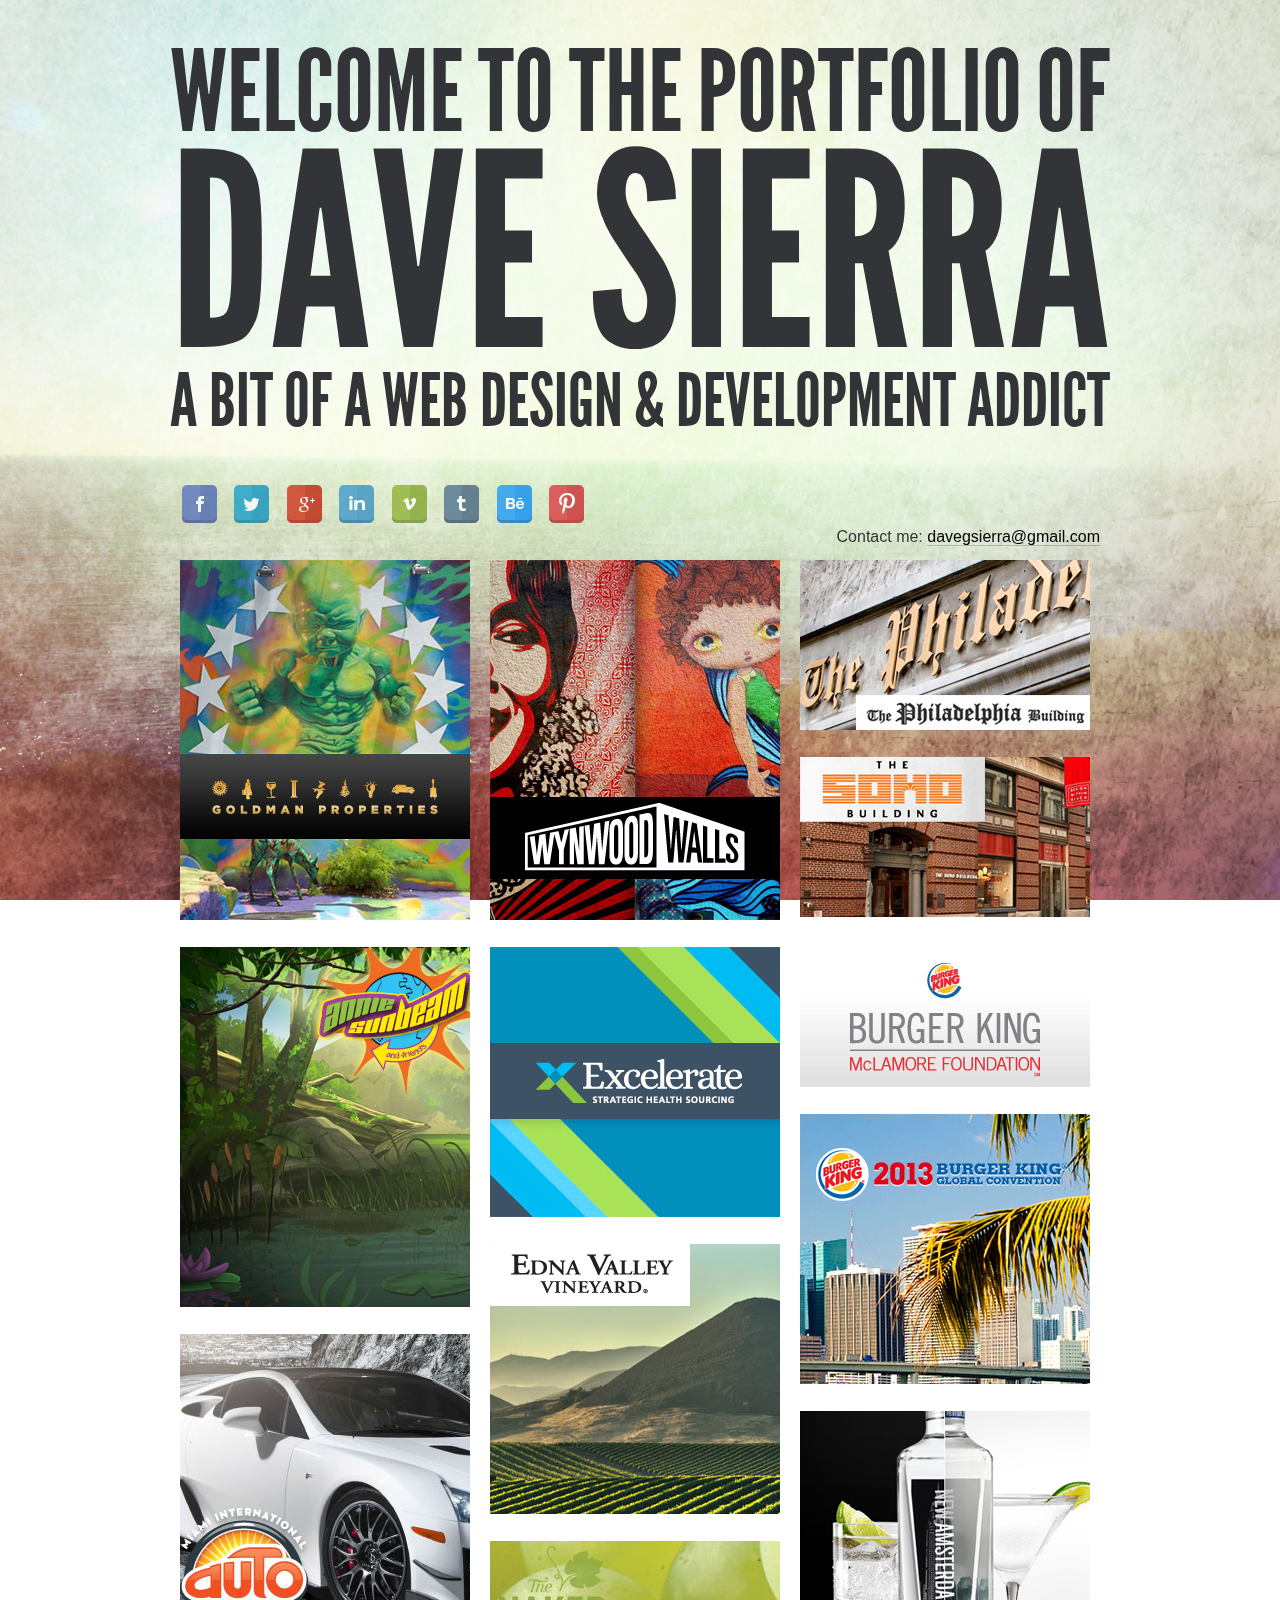
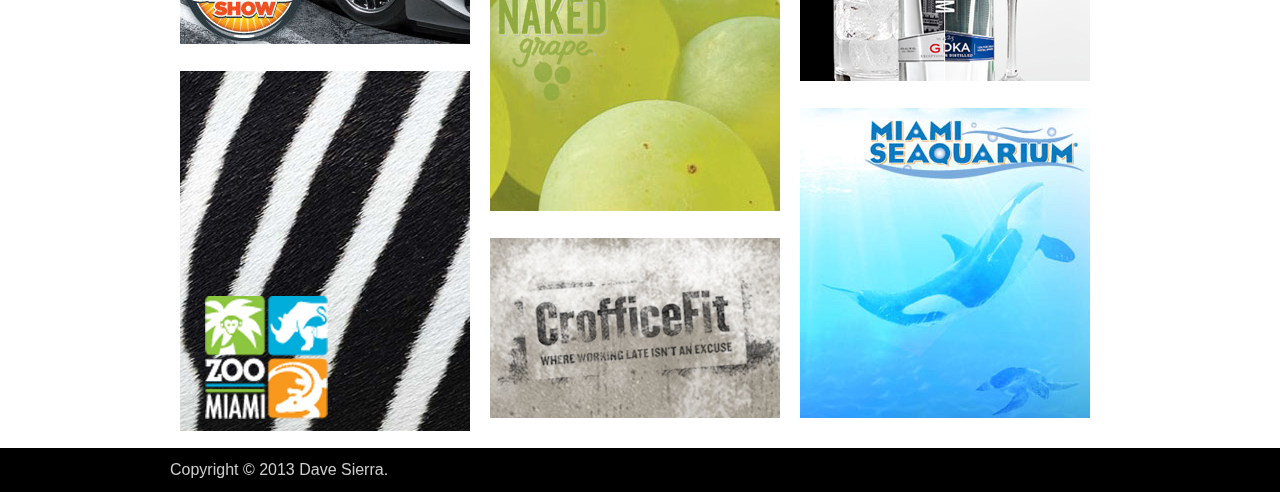
==== index.html @ 2870f43f "Update index file names" ====
<!doctype html>

<html lang="en">

<head id="www-davesierra-co" data-template-set="html5-reset">

    <meta charset="utf-8">
    
    <!-- Always force latest IE rendering engine (even in intranet) & Chrome Frame -->
    <meta http-equiv="X-UA-Compatible" content="IE=edge,chrome=1">
    
    <title>Dave Sierra Web Development and Design</title>
    
    <meta name="title" content="">
    <meta name="description" content="">    
    <meta name="google-site-verification" content="">   
    <meta name="author" content="Dave Sierra">
    <meta name="Copyright" content="Copyright Dave Sierra 2013. All Rights Reserved.">
    
    <meta name="viewport" content="width=device-width, initial-scale=1, maximum-scale=1">
    
    <link rel="shortcut icon" href="images/favicon.png">
    
    <!-- CSS -->
    <link rel="stylesheet" href="css/style.min.css">
    <link rel="stylesheet" href="css/prettyPhoto.min.css">
    
    <link rel="stylesheet" type="text/css" href="js/tooltipster/css/tooltipster.min.css" />
    <!--[if IE]>
        <link rel="stylesheet" type="text/css" href="css/ie.css" />
        <script src="http://html5shiv.googlecode.com/svn/trunk/html5.js"></script>
    <![endif]-->
    
    <!-- Javascript -->
    <script src="http://ajax.googleapis.com/ajax/libs/jquery/1.8.3/jquery.min.js"></script>
    <script src="js/jquery.backstretch.min.js"></script>
    <script src="js/jquery.slabtext.min.js"></script>
    <script src="js/jquery.imagesloaded.js"></script>
    <script src="js/jquery.masonry.min.js"></script>
    <script src="js/jquery.prettyPhoto.min.js"></script>
    <script src="js/jquery.lettering.min.js"></script>

    <script src="js/jquery.simplemodal.1.4.4.min.js"></script>
   
    <!--<link rel="stylesheet/less" type="text/css" href="css/style.less" />
    <script type="text/javascript" src="js/less-1.4.1.min.js"></script>-->

    
    <script type="text/javascript" src="js/tooltipster/js/jquery.tooltipster.min.js"></script>
    
    <script type="text/javascript" src="js/scripts.js"></script>
    
</head>

<body>

<div class="wrapper">

    <!--The Headline Title -->
    <header class="container">
        <h1 class="slabtext-container lettering">
            <span class="slabtext">Welcome to the portfolio of</span>
            <span class="slabtext">Dave Sierra</span>
            <span class="slabtext">A bit of a Web Design <span class="amp">&amp;</span> Development Addict</span>
        </h1>
    </header>
    
    <div class="container">
    <!-- Contact -->
        <section id="social">
            <ul id="social-icons">
                <li><a href="https://www.facebook.com/davegsierra" class="facebook tooltip" title="Like me on Facebook">Facebook</a></li>
                <li><a href="https://twitter.com/davegsierra" class="twitter tooltip" title="Follow me on Twitter">Twitter</a></li>
                <li><a href="http://gplus.to/davegsierra" class="google tooltip" title="Find me on Google plus">Google</a></li>
                <li><a href="http://www.linkedin.com/in/davegsierra" class="linkedin tooltip" title="Connect with me on LinkedIn">LinkedIn</a></li>
                <li><a href="https://vimeo.com/davegsierra" class="vimeo tooltip" title="Watch what inspires me on Vimeo">Vimeo</a></li>
                <li><a href="http://davesierra.tumblr.com/" class="flickr tooltip" title="Stalk me on Tumblr">Tumblr</a></li>
                <li><a href="http://www.behance.net/davesierra" class="behance tooltip" title="Check out my projects on Behance">Behance</a></li>
                <li><a href="http://pinterest.com/davegsierra/" class="pinterest tooltip" title="See what I like on Pinterest">Pinterest</a></li>
            </ul>
            <span class="email-info">
                Contact me:
                <a href="#" class="contact fadeOut">davegsierra@gmail.com</a>
            </span>
        </section>

        <!-- The Portfolio -->
        <ul class="portfolio goldman">
            <li class="item">
                <a class="award" href="images/portfolio-items/gp-2.jpg" rel="prettyPhoto[Goldman]" data-meta="Goldman Properties <br/> Gold Addy Winner 2013 - Digital Ad <br/> <a href='http://goldmanproperties.com/' target='_blank'>Website</a>">
                    <div class="award">
                        <div class="strap"></div>
                        <div class="medal"></div>
                    </div>
                    <img src="images/portfolio-items/gp-1.jpg" alt="Portfolio Image"></a>
                <a href="images/portfolio-items/gp-3.jpg" rel="prettyPhoto[Goldman]" data-meta="Goldman Properties <br/> Gold Addy Winner 2013 - Digital Ad <br/> <a href='http://goldmanproperties.com/' target='_blank'>Website</a>"></a>
                <a href="images/portfolio-items/gp-4.jpg" rel="prettyPhoto[Goldman]" data-meta="Goldman Properties <br/> Gold Addy Winner 2013 - Digital Ad <br/> <a href='http://goldmanproperties.com/' target='_blank'>Website</a>"></a>
                <a href="images/portfolio-items/gp-5.jpg" rel="prettyPhoto[Goldman]" data-meta="Goldman Properties <br/> Gold Addy Winner 2013 - Digital Ad <br/> <a href='http://goldmanproperties.com/' target='_blank'>Website</a>"></a>
                <a href="images/portfolio-items/gp-6.jpg" rel="prettyPhoto[Goldman]" data-meta="Goldman Properties <br/> Gold Addy Winner 2013 - Digital Ad <br/> <a href='http://goldmanproperties.com/' target='_blank'>Website</a>"></a>
                <a href="images/portfolio-items/gp-7.jpg" rel="prettyPhoto[Goldman]" data-meta="Goldman Properties <br/> Gold Addy Winner 2013 - Digital Ad <br/> <a href='http://goldmanproperties.com/' target='_blank'>Website</a>"></a>
            </li>
            
            
            <li class="item">
                <a class="award" href="images/portfolio-items/walls-2.jpg" rel="prettyPhoto[Walls]" data-meta="Wynwood Walls <br/> Silver Addy Winner 2012 - Consumer Website <br/> <a href='http://thewynwoodwalls.com/' target='_blank'>Website</a>">
                    <div class="award">
                        <div class="strap"></div>
                        <div class="medal"></div>
                    </div>
                <img src="images/portfolio-items/walls-1.jpg" alt="Portfolio Image"></a>
                <a href="images/portfolio-items/walls-3.jpg" rel="prettyPhoto[Walls]" data-meta="Wynwood Walls <br/> Silver Addy Winner 2012 - Consumer Website <br/> <a href='http://thewynwoodwalls.com/' target='_blank'>Website</a>"></a>
                <a href="images/portfolio-items/walls-4.jpg" rel="prettyPhoto[Walls]" data-meta="Wynwood Walls <br/> Silver Addy Winner 2012 - Consumer Website <br/> <a href='http://thewynwoodwalls.com/' target='_blank'>Website</a>"></a>
                <a href="images/portfolio-items/walls-5.jpg" rel="prettyPhoto[Walls]" data-meta="Wynwood Walls <br/> Silver Addy Winner 2012 - Consumer Website <br/> <a href='http://thewynwoodwalls.com/' target='_blank'>Website</a>"></a>
                <a href="images/portfolio-items/walls-6.jpg" rel="prettyPhoto[Walls]" data-meta="Wynwood Walls <br/> Gold Addy Winner 2012 - Mobile Website <br/> <a href='http://thewynwoodwalls.com/' target='_blank'>Website</a>"></a>
                <a href="images/portfolio-items/walls-7.jpg" rel="prettyPhoto[Walls]" data-meta="Wynwood Walls <br/> Gold Addy Winner 2012 - Mobile Website <br/> <a href='http://thewynwoodwalls.com/' target='_blank'>Website</a>"></a>
            </li>
            
            <li class="item">
                <a href="images/portfolio-items/phily-2.jpg" rel="prettyPhoto[Phily]" data-meta="The Philadelphia Building <br/><a href='http://www.thephiladelphiabuilding.com/' target='_blank'>Website</a>"><img src="images/portfolio-items/phily-1.jpg" alt="Portfolio Image"></a>
                <a href="images/portfolio-items/phily-3.jpg" rel="prettyPhoto[Phily]" data-meta="The Philadelphia Building <br/><a href='http://www.thephiladelphiabuilding.com/' target='_blank'>Website</a>"></a>
            </li>
            
            <li class="item">
                <a href="images/portfolio-items/soho-2.jpg" rel="prettyPhoto[Soho]" data-meta="The Soho Building <br/><a href='http://www.thesohobuilding.com/' target='_blank'>Website</a>"><img src="images/portfolio-items/soho-1.jpg" alt="Portfolio Image"></a>
                <a href="images/portfolio-items/soho-3.jpg" rel="prettyPhoto[Soho]" data-meta="The Soho Building <br/><a href='http://www.thesohobuilding.com/' target='_blank'>Website</a>"></a>
                
            </li>
        </ul>
        <ul class="portfolio other">
            <li class="item">
                <a class="award" href="images/portfolio-items/annie-2.jpg" rel="prettyPhoto[Annie]" data-meta="Annie Sunbeam <br/> Silver Addy Winner 2013 - Digital Ad <br/><a href='http://anniesunbeam.com/' target='_blank'>Website</a>">
                    <div class="award">
                        <div class="strap"></div>
                        <div class="medal"></div>
                    </div>
                    <img src="images/portfolio-items/annie-1.jpg" alt="Portfolio Image"></a>
                <a href="images/portfolio-items/annie-3.jpg" rel="prettyPhoto[Annie]" data-meta="Annie Sunbeam <br/> Silver Addy Winner 2013 - Digital Ad <br/><a href='http://anniesunbeam.com/' target='_blank'>Website</a>"></a>
                <a href="images/portfolio-items/annie-4.jpg" rel="prettyPhoto[Annie]" data-meta="Annie Sunbeam <br/> Silver Addy Winner 2013 - Digital Ad <br/><a href='http://anniesunbeam.com/' target='_blank'>Website</a>"></a>
                
            </li>
            
            <li class="item">
                <a href="images/portfolio-items/excelerate-2.jpg" rel="prettyPhoto[Excelerate]" data-meta="Excelerate <br/><a href='http://www.excelerate.cc/' target='_blank'>Website</a>"><img src="images/portfolio-items/excelerate-1.jpg" alt="Portfolio Image"></a>
                <a href="images/portfolio-items/excelerate-3.jpg" rel="prettyPhoto[Excelerate]" data-meta="Excelerate <br/><a href='http://www.excelerate.cc/' target='_blank'>Website</a>"></a>
                <a href="images/portfolio-items/excelerate-4.jpg" rel="prettyPhoto[Excelerate]" data-meta="Excelerate <br/><a href='http://www.excelerate.cc/' target='_blank'>Website</a>"></a>
            </li>
            
            <li class="item">
                <a href="images/portfolio-items/mclamore-2.jpg" rel="prettyPhoto[Mclamore]" data-meta="Burger King McLamore Foundation <br/><a href='http://www.bkmclamorefoundation.org/Home' target='_blank'>Website</a>"><img src="images/portfolio-items/mclamore-1.jpg" alt="Portfolio Image"></a>
                <a href="images/portfolio-items/mclamore-3.jpg" rel="prettyPhoto[Mclamore]" data-meta="Burger King McLamore Foundation <br/><a href='http://www.bkmclamorefoundation.org/Home' target='_blank'>Website</a>"></a>
            </li>
            
            <li class="item">
                <a href="images/portfolio-items/bkconvention-2.jpg" rel="prettyPhoto[BKConvention]" data-meta="Burger King Convention <br/><a href='http://www.burgerkingconventions.com/' target='_blank'>Website</a>"><img src="images/portfolio-items/bkconvention-1.jpg" alt="Portfolio Image"></a>
                <a href="images/portfolio-items/bkconvention-3.jpg" rel="prettyPhoto[BKConvention]" data-meta="Burger King Convention <br/><a href='http://www.burgerkingconventions.com/' target='_blank'>Website</a>"></a>
            </li>
            
            <li class="item">
                <a href="images/portfolio-items/edna-2.jpg" rel="prettyPhoto[EdnaValley]" data-meta="Edna Valley Vineyard <br/><a href='http://www.ednavalleyvineyard.com/' target='_blank'>Website</a>"><img src="images/portfolio-items/edna-1.jpg" alt="Portfolio Image"></a>
                <a href="images/portfolio-items/edna-3.jpg" rel="prettyPhoto[EdnaValley]" data-meta="Edna Valley Vineyard <br/><a href='http://www.ednavalleyvineyard.com/' target='_blank'>Website</a>"></a>
                <a href="images/portfolio-items/edna-4.jpg" rel="prettyPhoto[EdnaValley]" data-meta="Edna Valley Vineyard <br/><a href='http://www.ednavalleyvineyard.com/' target='_blank'>Website</a>"></a>
                <a href="images/portfolio-items/edna-5.jpg" rel="prettyPhoto[EdnaValley]" data-meta="Edna Valley Vineyard <br/><a href='http://www.ednavalleyvineyard.com/' target='_blank'>Website</a>"></a>
                <a href="images/portfolio-items/edna-6.jpg" rel="prettyPhoto[EdnaValley]" data-meta="Edna Valley Vineyard <br/><a href='http://www.ednavalleyvineyard.com/' target='_blank'>Website</a>"></a>
                <a href="images/portfolio-items/edna-7.jpg" rel="prettyPhoto[EdnaValley]" data-meta="Edna Valley Vineyard <br/><a href='http://www.ednavalleyvineyard.com/' target='_blank'>Website</a>"></a>
            </li>
            
            <li class="item">
                <a href="images/portfolio-items/autoshow-2.jpg" rel="prettyPhoto[Autoshow]" data-meta="Miami Autoshow <br/><a href='http://www.sfliautoshow.com/' target='_blank'>Website</a>"><img src="images/portfolio-items/autoshow-1.jpg" alt="Portfolio Image"></a>
                <a href="images/portfolio-items/autoshow-3.jpg" rel="prettyPhoto[Autoshow]" data-meta="Miami Autoshow Re-Design"></a>
                <a href="images/portfolio-items/autoshow-4.jpg" rel="prettyPhoto[Autoshow]" data-meta="Miami Autoshow Re-Design"></a>
                <a href="images/portfolio-items/autoshow-5.jpg" rel="prettyPhoto[Autoshow]" data-meta="Miami Autoshow Re-Design"></a>
                <a href="images/portfolio-items/autoshow-6.jpg" rel="prettyPhoto[Autoshow]" data-meta="Miami Autoshow Re-Design"></a>
            </li>
            
            
            
            <li class="item">
                <a href="images/portfolio-items/newamsterdam-2.jpg" rel="prettyPhoto[NewAmsterdam]" data-meta="New Amsterdam Spirits <br/><a href='http://www.newamsterdamspirits.com/' target='_blank'>Website</a>"><img src="images/portfolio-items/newamsterdam-1.jpg" alt="Portfolio Image"></a>
                <a href="images/portfolio-items/newamsterdam-3.jpg" rel="prettyPhoto[NewAmsterdam]" data-meta="New Amsterdam Spirits <br/><a href='http://www.newamsterdamspirits.com/' target='_blank'>Website</a>"></a>
                <a href="images/portfolio-items/newamsterdam-4.jpg" rel="prettyPhoto[NewAmsterdam]" data-meta="New Amsterdam Spirits <br/><a href='http://www.newamsterdamspirits.com/' target='_blank'>Website</a>"></a>
                <a href="images/portfolio-items/newamsterdam-5.jpg" rel="prettyPhoto[NewAmsterdam]" data-meta="New Amsterdam Spirits <br/><a href='http://www.newamsterdamspirits.com/' target='_blank'>Website</a>"></a>
                <a href="images/portfolio-items/newamsterdam-6.jpg" rel="prettyPhoto[NewAmsterdam]" data-meta="New Amsterdam Spirits <br/><a href='http://www.newamsterdamspirits.com/' target='_blank'>Website</a>"></a>
                <a href="images/portfolio-items/newamsterdam-7.jpg" rel="prettyPhoto[NewAmsterdam]" data-meta="New Amsterdam Spirits <br/><a href='http://www.newamsterdamspirits.com/' target='_blank'>Website</a>"></a>
                <a href="images/portfolio-items/newamsterdam-8.jpg" rel="prettyPhoto[NewAmsterdam]" data-meta="New Amsterdam Spirits <br/><a href='http://www.newamsterdamspirits.com/' target='_blank'>Website</a>"></a>
            </li>
            
            <li class="item">
                <a href="images/portfolio-items/nakedgrape-2.jpg" rel="prettyPhoto[NakedGrape]" data-meta="The Naked Grape <br/><a href='http://www.thenakedgrapewine.com/' target='_blank'>Website</a>"><img src="images/portfolio-items/nakedgrape-1.jpg" alt="Portfolio Image"></a>
                <a href="images/portfolio-items/nakedgrape-3.jpg" rel="prettyPhoto[NakedGrape]" data-meta="The Naked Grape <br/><a href='http://www.thenakedgrapewine.com/' target='_blank'>Website</a>"></a>
                <a href="images/portfolio-items/nakedgrape-4.jpg" rel="prettyPhoto[NakedGrape]" data-meta="The Naked Grape <br/><a href='http://www.thenakedgrapewine.com/' target='_blank'>Website</a>"></a>
                <a href="images/portfolio-items/nakedgrape-5.jpg" rel="prettyPhoto[NakedGrape]" data-meta="The Naked Grape <br/><a href='http://www.thenakedgrapewine.com/' target='_blank'>Website</a>"></a>
                <a href="images/portfolio-items/nakedgrape-6.jpg" rel="prettyPhoto[NakedGrape]" data-meta="The Naked Grape <br/><a href='http://www.thenakedgrapewine.com/' target='_blank'>Website</a>"></a>
                <a href="images/portfolio-items/nakedgrape-7.jpg" rel="prettyPhoto[NakedGrape]" data-meta="The Naked Grape <br/><a href='http://www.thenakedgrapewine.com/' target='_blank'>Website</a>"></a>
            </li>
            
            <li class="item">
                <a class="award" href="images/portfolio-items/zoo-2.jpg" rel="prettyPhoto[Zoo]" data-meta="Fun Zoo Miami <br/> Silver Addy Winner 2013 - Digital Ad <br/><a href='http://www.funzoomiami.org/' target='_blank'>Website</a>">
                    <div class="award">
                        <div class="strap"></div>
                        <div class="medal"></div>
                    </div>
                    <img src="images/portfolio-items/zoo-1.jpg" alt="Portfolio Image"></a>
                <a href="images/portfolio-items/zoo-3.jpg" rel="prettyPhoto[Zoo]" data-meta="Fun Zoo Miami <br/> Silver Addy Winner 2013 - Digital Ad <br/><a href='http://www.funzoomiami.org/' target='_blank'>Website</a>"></a>
                <a href="images/portfolio-items/zoo-4.jpg" rel="prettyPhoto[Zoo]" data-meta="Fun Zoo Miami <br/> Silver Addy Winner 2013 - Digital Ad <br/><a href='http://www.funzoomiami.org/' target='_blank'>Website</a>"></a>
            </li>
            
            <li class="item">
                <a href="images/portfolio-items/seaquarium-2.jpg" rel="prettyPhoto[Seaquarium]" data-meta="Miami Seaquarium <br/><a href='http://miamiseaquarium.com/' target='_blank'>Website</a>"><img src="images/portfolio-items/seaquarium-1.jpg" alt="Portfolio Image"></a>
                <a href="images/portfolio-items/seaquarium-3.jpg" rel="prettyPhoto[Seaquarium]" data-meta="Miami Seaquarium <br/><a href='http://miamiseaquarium.com/' target='_blank'>Website</a>"></a>
                <a href="images/portfolio-items/seaquarium-4.jpg" rel="prettyPhoto[Seaquarium]" data-meta="Miami Seaquarium <br/><a href='http://miamiseaquarium.com/' target='_blank'>Website</a>"></a>
                <a href="images/portfolio-items/seaquarium-5.jpg" rel="prettyPhoto[Seaquarium]" data-meta="Miami Seaquarium <br/><a href='http://miamiseaquarium.com/' target='_blank'>Website</a>"></a>
            </li>
            
            <li class="item">
                <a class="award" href="images/portfolio-items/croffice-2.jpg" rel="prettyPhoto[Croffice]" data-meta="Croffice Fit Promo <br/> Silver Addy Winner 2013 - Digital Ad <br/><a href='http://www.crofficefit.com/' target='_blank'>Website</a>">
                    <div class="award">
                        <div class="strap"></div>
                        <div class="medal"></div>
                    </div>
                    <img src="images/portfolio-items/croffice-1.jpg" alt="Portfolio Image"></a>
                <a href="images/portfolio-items/croffice-3.jpg" rel="prettyPhoto[Croffice]" data-meta="Croffice Fit Promo <br/> Silver Addy Winner 2013 - Digital Ad <br/><a href='http://www.crofficefit.com/' target='_blank'>Website</a>"></a>
                <a href="images/portfolio-items/croffice-4.jpg" rel="prettyPhoto[Croffice]" data-meta="Croffice Fit Promo <br/> Silver Addy Winner 2013 - Digital Ad <br/><a href='http://www.crofficefit.com/' target='_blank'>Website</a>"></a>
            </li>
            
        </ul>
        
    </div>
    <footer>
        <div class="container">Copyright &copy; 2013 Dave Sierra.</div>
    </footer>
</div><!--End container-->

</body>
</html>
---- css/style.min.css ----
a,abbr,acronym,address,applet,article,aside,audio,b,big,blockquote,body,canvas,caption,center,cite,code,dd,del,details,dfn,div,dl,dt,em,embed,fieldset,figcaption,figure,footer,form,h1,h2,h3,h4,h5,h6,header,hgroup,html,i,iframe,img,ins,kbd,label,legend,li,mark,menu,nav,object,ol,output,p,pre,q,ruby,s,samp,section,small,span,strike,strong,sub,summary,sup,table,tbody,td,tfoot,th,thead,time,tr,tt,u,ul,var,video{margin:0;padding:0;border:0;font:inherit;vertical-align:baseline}article,aside,details,figcaption,figure,footer,header,hgroup,menu,nav,section{display:block}ol,ul{list-style:none}blockquote,q{quotes:none}blockquote:after,blockquote:before,q:after,q:before{content:'';content:none}table{border-collapse:collapse;border-spacing:0}.slabtext-container{text-align:center}.slabtexted .slabtext{display:-moz-inline-box;display:inline-block;white-space:nowrap}.slabtextinactive .slabtext{display:inline;white-space:normal;font-size:1em!important;letter-spacing:inherit!important;word-spacing:inherit!important;*letter-spacing:0!important;*word-spacing:0!important}.slabtextdone .slabtext{display:block;line-height:.85}@font-face{font-family:LeagueGothicRegular;src:url(../fonts/League_Gothic-webfont.eot);src:url(../fonts/League_Gothic-webfont.eot?#iefix) format('embedded-opentype'),url(../fonts/League_Gothic-webfont.woff) format('woff'),url(../fonts/League_Gothic-webfont.ttf) format('truetype'),url(../fonts/League_Gothic-webfont.svg#LeagueGothicRegular) format('svg');font-weight:400;font-style:normal}body{font-family:HelveticaNeue,"Helvetica Neue",HelveticaNeueRoman,HelveticaNeue-Roman,sans-serif;color:#333437;font-size:16px;line-height:24px}h1,h2{font-family:LeagueGothicRegular,Arial,sans-serif;letter-spacing:0;font-size:300%;font-weight:400;text-transform:uppercase;line-height:1;text-align:left}h2{font-size:150%;margin:10px;border-top:1px solid #000;border-bottom:1px solid #000;padding:10px 0}.container{width:940px;margin:auto}header.container{padding-top:45px}#social{margin:50px 0 25px;padding:0 10px;display:block;height:42px}#social aside{float:right}#social-icons li{display:inline-block;margin-right:10px}#social-icons li a{display:block;width:38px;height:42px;background:url(../images/social-icons.png) no-repeat;text-indent:-9999px}#social-icons li a.facebook{background-position:0 0}#social-icons li a.twitter{background-position:-39px 0}#social-icons li a.google{background-position:-78px 0}#social-icons li a.linkedin{background-position:-117px 0}#social-icons li a.vimeo{background-position:-156px 0}#social-icons li a.flickr{background-position:-195px 0}#social-icons li a.behance{background-position:-234px 0}#social-icons li a.pinterest{background-position:-273px 0}span.email-info{display:block;float:right}.item{width:290px;margin:10px;float:left}.item img{width:290px}span[class*=line]{display:block}.portfolio{margin-top:0}.g0ldman li img{border:5px solid #00f}a.fadeOut{color:#000;text-decoration:none;border-bottom:.075em solid rgba(0,0,0,.2);-webkit-transition:opacity .75s ease;-moz-transition:opacity .75s ease;-o-transition:opacity .75s ease;transition:opacity .75s ease}a.fadeOut:hover{opacity:.35}#social-icons a{opacity:.75;-webkit-transition:opacity .5s ease;-moz-transition:opacity .5s ease;-o-transition:opacity .5s ease;transition:opacity .5s ease}#social-icons a:hover{opacity:1}footer{background-color:#000;padding:10px;color:#CCC}div.pp_default .pp_description{margin:5px 50px 5px 120px}div.medal,div.strap{background-image:url(../images/award-hover.png);height:49px;width:42px;position:absolute}div.strap{background-position:0 0}div.medal{background-position:0 -49px}div.award{width:auto;position:absolute;top:-5px;right:38px;opacity:0;-webkit-transform:rotate(-20deg);-moz-transform:rotate(-20deg);-o-transform:rotate(-20deg);-ms-transform:rotate(-20deg);transform:rotate(-20deg)}a.award:hover div.award{top:-5px;right:38px;opacity:1;-webkit-transform:rotate(0deg);-moz-transform:rotate(0deg);-o-transform:rotate(0deg);-ms-transform:rotate(0deg);transform:rotate(0deg);animation:awardAnimation .08s 1 ease-in;-webkit-animation:awardAnimation .08s 1 ease-in}a.award:hover div.medal{animation:medalSwing .8s 1 ease-out;-webkit-animation:medalSwing .8s 1 ease-out}@keyframes awardAnimation{0%{top:-4px;right:34px;opacity:0;transform:rotate(-20deg)}100%{top:-5px;right:38px;opacity:1;transform:rotate(0deg)}}@-webkit-keyframes awardAnimation{0%{top:-4px;right:34px;opacity:0;-webkit-transform:rotate(-20deg)}100%{top:-5px;right:38px;opacity:1;-webkit-transform:rotate(0deg)}}@keyframes medalSwing{0%{transform:rotate(-5deg)}50%{transform:rotate(5deg)}100%{transform:rotate(0deg)}}@-webkit-keyframes medalSwing{0%{-webkit-transform:rotate(-5deg)}50%{-webkit-transform:rotate(5deg)}100%{-webkit-transform:rotate(0deg)}}@media only screen and (min-width:768px) and (max-width:959px){.container{width:768px}}@media only screen and (max-width:767px){.container{width:300px}header.container{width:280px;padding-top:25px}.item,.item img{width:120px}#social-icons{text-align:center;width:90%;margin:auto}#social-icons li{margin:0 8px 8px 0}#social{height:auto;margin:30px 0 20px}#social aside{float:left;font-size:12px}span.email-info{display:block;float:none;margin:20px 0}}@media only screen and (min-width:480px) and (max-width:767px){.container{width:420px}}
---- css/prettyPhoto.min.css ----
div.pp_default .pp_bottom,div.pp_default .pp_bottom .pp_left,div.pp_default .pp_bottom .pp_middle,div.pp_default .pp_bottom .pp_right,div.pp_default .pp_top,div.pp_default .pp_top .pp_left,div.pp_default .pp_top .pp_middle,div.pp_default .pp_top .pp_right{height:13px}div.pp_default .pp_top .pp_left{background:url(../images/prettyPhoto/default/sprite.png) -78px -93px no-repeat}div.pp_default .pp_top .pp_middle{background:url(../images/prettyPhoto/default/sprite_x.png) top left repeat-x}div.pp_default .pp_top .pp_right{background:url(../images/prettyPhoto/default/sprite.png) -112px -93px no-repeat}div.pp_default .pp_content .ppt{color:#f8f8f8}div.pp_default .pp_content_container .pp_left{background:url(../images/prettyPhoto/default/sprite_y.png) -7px 0 repeat-y;padding-left:13px}div.pp_default .pp_content_container .pp_right{background:url(../images/prettyPhoto/default/sprite_y.png) top right repeat-y;padding-right:13px}div.pp_default .pp_content{background-color:#fff}div.pp_default .pp_next:hover{background:url(../images/prettyPhoto/default/sprite_next.png) center right no-repeat;cursor:pointer}div.pp_default .pp_previous:hover{background:url(../images/prettyPhoto/default/sprite_prev.png) center left no-repeat;cursor:pointer}div.pp_default .pp_expand{background:url(../images/prettyPhoto/default/sprite.png) 0 -29px no-repeat;cursor:pointer;width:28px;height:28px}div.pp_default .pp_expand:hover{background:url(../images/prettyPhoto/default/sprite.png) 0 -56px no-repeat;cursor:pointer}div.pp_default .pp_contract{background:url(../images/prettyPhoto/default/sprite.png) 0 -84px no-repeat;cursor:pointer;width:28px;height:28px}div.pp_default .pp_contract:hover{background:url(../images/prettyPhoto/default/sprite.png) 0 -113px no-repeat;cursor:pointer}div.pp_default .pp_close{width:30px;height:30px;background:url(../images/prettyPhoto/default/sprite.png) 2px 1px no-repeat;cursor:pointer}div.pp_default #pp_full_res .pp_inline{color:#000}div.pp_default .pp_gallery ul li a{background:url(../images/prettyPhoto/default/default_thumb.png) center center #f8f8f8;border:1px solid #aaa}div.pp_default .pp_gallery ul li a:hover,div.pp_default .pp_gallery ul li.selected a{border-color:#fff}div.pp_default .pp_social{margin-top:7px}div.pp_default .pp_gallery a.pp_arrow_next,div.pp_default .pp_gallery a.pp_arrow_previous{position:static;left:auto}div.pp_default .pp_nav .pp_pause,div.pp_default .pp_nav .pp_play{background:url(../images/prettyPhoto/default/sprite.png) -51px 1px no-repeat;height:30px;width:30px}div.pp_default .pp_nav .pp_pause{background-position:-51px -29px}div.pp_default .pp_details{position:relative}div.pp_default a.pp_arrow_next,div.pp_default a.pp_arrow_previous{background:url(../images/prettyPhoto/default/sprite.png) -31px -3px no-repeat;height:20px;margin:4px 0 0;width:20px}div.pp_default a.pp_arrow_next{left:52px;background-position:-82px -3px}div.pp_default .pp_content_container .pp_details{margin-top:5px}div.pp_default .pp_nav{clear:none;height:30px;width:110px;position:relative}div.pp_default .pp_nav .currentTextHolder{font-family:Georgia;font-style:italic;color:#999;font-size:11px;left:75px;line-height:25px;margin:0;padding:0 0 0 10px;position:absolute;top:2px}div.pp_default .pp_arrow_next:hover,div.pp_default .pp_arrow_previous:hover,div.pp_default .pp_close:hover,div.pp_default .pp_nav .pp_pause:hover,div.pp_default .pp_nav .pp_play:hover{opacity:.7}div.pp_default .pp_description{font-size:11px;font-weight:700;line-height:14px;margin:5px 50px 5px 0}div.pp_default .pp_bottom .pp_left{background:url(../images/prettyPhoto/default/sprite.png) -78px -127px no-repeat}div.pp_default .pp_bottom .pp_middle{background:url(../images/prettyPhoto/default/sprite_x.png) bottom left repeat-x}div.pp_default .pp_bottom .pp_right{background:url(../images/prettyPhoto/default/sprite.png) -112px -127px no-repeat}div.pp_default .pp_loaderIcon{background:url(../images/prettyPhoto/default/loader.gif) center center no-repeat}div.light_rounded .pp_top .pp_left{background:url(../images/prettyPhoto/light_rounded/sprite.png) -88px -53px no-repeat}div.light_rounded .pp_top .pp_middle{background:#fff}div.light_rounded .pp_top .pp_right{background:url(../images/prettyPhoto/light_rounded/sprite.png) -110px -53px no-repeat}div.light_rounded .pp_content .ppt{color:#000}div.light_rounded .pp_content_container .pp_left,div.light_rounded .pp_content_container .pp_right{background:#fff}div.light_rounded .pp_content{background-color:#fff}div.light_rounded .pp_next:hover{background:url(../images/prettyPhoto/light_rounded/btnNext.png) center right no-repeat;cursor:pointer}div.light_rounded .pp_previous:hover{background:url(../images/prettyPhoto/light_rounded/btnPrevious.png) center left no-repeat;cursor:pointer}div.light_rounded .pp_expand{background:url(../images/prettyPhoto/light_rounded/sprite.png) -31px -26px no-repeat;cursor:pointer}div.light_rounded .pp_expand:hover{background:url(../images/prettyPhoto/light_rounded/sprite.png) -31px -47px no-repeat;cursor:pointer}div.light_rounded .pp_contract{background:url(../images/prettyPhoto/light_rounded/sprite.png) 0 -26px no-repeat;cursor:pointer}div.light_rounded .pp_contract:hover{background:url(../images/prettyPhoto/light_rounded/sprite.png) 0 -47px no-repeat;cursor:pointer}div.light_rounded .pp_close{width:75px;height:22px;background:url(../images/prettyPhoto/light_rounded/sprite.png) -1px -1px no-repeat;cursor:pointer}div.light_rounded .pp_details{position:relative}div.light_rounded .pp_description{margin-right:85px}div.light_rounded #pp_full_res .pp_inline{color:#000}div.light_rounded .pp_gallery a.pp_arrow_next,div.light_rounded .pp_gallery a.pp_arrow_previous{margin-top:12px!important}div.light_rounded .pp_nav .pp_play{background:url(../images/prettyPhoto/light_rounded/sprite.png) -1px -100px no-repeat;height:15px;width:14px}div.light_rounded .pp_nav .pp_pause{background:url(../images/prettyPhoto/light_rounded/sprite.png) -24px -100px no-repeat;height:15px;width:14px}div.light_rounded .pp_arrow_previous{background:url(../images/prettyPhoto/light_rounded/sprite.png) 0 -71px no-repeat}div.light_rounded .pp_arrow_previous.disabled{background-position:0 -87px;cursor:default}div.light_rounded .pp_arrow_next{background:url(../images/prettyPhoto/light_rounded/sprite.png) -22px -71px no-repeat}div.light_rounded .pp_arrow_next.disabled{background-position:-22px -87px;cursor:default}div.light_rounded .pp_bottom .pp_left{background:url(../images/prettyPhoto/light_rounded/sprite.png) -88px -80px no-repeat}div.light_rounded .pp_bottom .pp_middle{background:#fff}div.light_rounded .pp_bottom .pp_right{background:url(../images/prettyPhoto/light_rounded/sprite.png) -110px -80px no-repeat}div.light_rounded .pp_loaderIcon{background:url(../images/prettyPhoto/light_rounded/loader.gif) center center no-repeat}div.dark_rounded .pp_top .pp_left{background:url(../images/prettyPhoto/dark_rounded/sprite.png) -88px -53px no-repeat}div.dark_rounded .pp_top .pp_middle{background:url(../images/prettyPhoto/dark_rounded/contentPattern.png) top left repeat}div.dark_rounded .pp_top .pp_right{background:url(../images/prettyPhoto/dark_rounded/sprite.png) -110px -53px no-repeat}div.dark_rounded .pp_content_container .pp_left{background:url(../images/prettyPhoto/dark_rounded/contentPattern.png) top left repeat-y}div.dark_rounded .pp_content_container .pp_right{background:url(../images/prettyPhoto/dark_rounded/contentPattern.png) top right repeat-y}div.dark_rounded .pp_content{background:url(../images/prettyPhoto/dark_rounded/contentPattern.png) top left repeat}div.dark_rounded .pp_next:hover{background:url(../images/prettyPhoto/dark_rounded/btnNext.png) center right no-repeat;cursor:pointer}div.dark_rounded .pp_previous:hover{background:url(../images/prettyPhoto/dark_rounded/btnPrevious.png) center left no-repeat;cursor:pointer}div.dark_rounded .pp_expand{background:url(../images/prettyPhoto/dark_rounded/sprite.png) -31px -26px no-repeat;cursor:pointer}div.dark_rounded .pp_expand:hover{background:url(../images/prettyPhoto/dark_rounded/sprite.png) -31px -47px no-repeat;cursor:pointer}div.dark_rounded .pp_contract{background:url(../images/prettyPhoto/dark_rounded/sprite.png) 0 -26px no-repeat;cursor:pointer}div.dark_rounded .pp_contract:hover{background:url(../images/prettyPhoto/dark_rounded/sprite.png) 0 -47px no-repeat;cursor:pointer}div.dark_rounded .pp_close{width:75px;height:22px;background:url(../images/prettyPhoto/dark_rounded/sprite.png) -1px -1px no-repeat;cursor:pointer}div.dark_rounded .pp_details{position:relative}div.dark_rounded .pp_description{margin-right:85px}div.dark_rounded .currentTextHolder{color:#c4c4c4}div.dark_rounded #pp_full_res .pp_inline,div.dark_rounded .pp_description{color:#fff}div.dark_rounded .pp_gallery a.pp_arrow_next,div.dark_rounded .pp_gallery a.pp_arrow_previous{margin-top:12px!important}div.dark_rounded .pp_nav .pp_play{background:url(../images/prettyPhoto/dark_rounded/sprite.png) -1px -100px no-repeat;height:15px;width:14px}div.dark_rounded .pp_nav .pp_pause{background:url(../images/prettyPhoto/dark_rounded/sprite.png) -24px -100px no-repeat;height:15px;width:14px}div.dark_rounded .pp_arrow_previous{background:url(../images/prettyPhoto/dark_rounded/sprite.png) 0 -71px no-repeat}div.dark_rounded .pp_arrow_previous.disabled{background-position:0 -87px;cursor:default}div.dark_rounded .pp_arrow_next{background:url(../images/prettyPhoto/dark_rounded/sprite.png) -22px -71px no-repeat}div.dark_rounded .pp_arrow_next.disabled{background-position:-22px -87px;cursor:default}div.dark_rounded .pp_bottom .pp_left{background:url(../images/prettyPhoto/dark_rounded/sprite.png) -88px -80px no-repeat}div.dark_rounded .pp_bottom .pp_middle{background:url(../images/prettyPhoto/dark_rounded/contentPattern.png) top left repeat}div.dark_rounded .pp_bottom .pp_right{background:url(../images/prettyPhoto/dark_rounded/sprite.png) -110px -80px no-repeat}div.dark_rounded .pp_loaderIcon{background:url(../images/prettyPhoto/dark_rounded/loader.gif) center center no-repeat}div.dark_square .pp_content,div.dark_square .pp_left,div.dark_square .pp_middle,div.dark_square .pp_right{background:#000}div.dark_square .currentTextHolder{color:#c4c4c4}div.dark_square .pp_description{color:#fff}div.dark_square .pp_loaderIcon{background:url(../images/prettyPhoto/dark_square/loader.gif) center center no-repeat}div.dark_square .pp_expand{background:url(../images/prettyPhoto/dark_square/sprite.png) -31px -26px no-repeat;cursor:pointer}div.dark_square .pp_expand:hover{background:url(../images/prettyPhoto/dark_square/sprite.png) -31px -47px no-repeat;cursor:pointer}div.dark_square .pp_contract{background:url(../images/prettyPhoto/dark_square/sprite.png) 0 -26px no-repeat;cursor:pointer}div.dark_square .pp_contract:hover{background:url(../images/prettyPhoto/dark_square/sprite.png) 0 -47px no-repeat;cursor:pointer}div.dark_square .pp_close{width:75px;height:22px;background:url(../images/prettyPhoto/dark_square/sprite.png) -1px -1px no-repeat;cursor:pointer}div.dark_square .pp_details{position:relative}div.dark_square .pp_description{margin:0 85px 0 0}div.dark_square #pp_full_res .pp_inline{color:#fff}div.dark_square .pp_gallery a.pp_arrow_next,div.dark_square .pp_gallery a.pp_arrow_previous{margin-top:12px!important}div.dark_square .pp_nav{clear:none}div.dark_square .pp_nav .pp_play{background:url(../images/prettyPhoto/dark_square/sprite.png) -1px -100px no-repeat;height:15px;width:14px}div.dark_square .pp_nav .pp_pause{background:url(../images/prettyPhoto/dark_square/sprite.png) -24px -100px no-repeat;height:15px;width:14px}div.dark_square .pp_arrow_previous{background:url(../images/prettyPhoto/dark_square/sprite.png) 0 -71px no-repeat}div.dark_square .pp_arrow_previous.disabled{background-position:0 -87px;cursor:default}div.dark_square .pp_arrow_next{background:url(../images/prettyPhoto/dark_square/sprite.png) -22px -71px no-repeat}div.dark_square .pp_arrow_next.disabled{background-position:-22px -87px;cursor:default}div.dark_square .pp_next:hover{background:url(../images/prettyPhoto/dark_square/btnNext.png) center right no-repeat;cursor:pointer}div.dark_square .pp_previous:hover{background:url(../images/prettyPhoto/dark_square/btnPrevious.png) center left no-repeat;cursor:pointer}div.light_square .pp_content,div.light_square .pp_left,div.light_square .pp_middle,div.light_square .pp_right{background:#fff}div.light_square .pp_content .ppt{color:#000}div.light_square .pp_expand{background:url(../images/prettyPhoto/light_square/sprite.png) -31px -26px no-repeat;cursor:pointer}div.light_square .pp_expand:hover{background:url(../images/prettyPhoto/light_square/sprite.png) -31px -47px no-repeat;cursor:pointer}div.light_square .pp_contract{background:url(../images/prettyPhoto/light_square/sprite.png) 0 -26px no-repeat;cursor:pointer}div.light_square .pp_contract:hover{background:url(../images/prettyPhoto/light_square/sprite.png) 0 -47px no-repeat;cursor:pointer}div.light_square .pp_close{width:75px;height:22px;background:url(../images/prettyPhoto/light_square/sprite.png) -1px -1px no-repeat;cursor:pointer}div.light_square .pp_details{position:relative}div.light_square .pp_description{margin-right:85px}div.light_square #pp_full_res .pp_inline{color:#000}div.light_square .pp_gallery a.pp_arrow_next,div.light_square .pp_gallery a.pp_arrow_previous{margin-top:12px!important}div.light_square .pp_nav .pp_play{background:url(../images/prettyPhoto/light_square/sprite.png) -1px -100px no-repeat;height:15px;width:14px}div.light_square .pp_nav .pp_pause{background:url(../images/prettyPhoto/light_square/sprite.png) -24px -100px no-repeat;height:15px;width:14px}div.light_square .pp_arrow_previous{background:url(../images/prettyPhoto/light_square/sprite.png) 0 -71px no-repeat}div.light_square .pp_arrow_previous.disabled{background-position:0 -87px;cursor:default}div.light_square .pp_arrow_next{background:url(../images/prettyPhoto/light_square/sprite.png) -22px -71px no-repeat}div.light_square .pp_arrow_next.disabled{background-position:-22px -87px;cursor:default}div.light_square .pp_next:hover{background:url(../images/prettyPhoto/light_square/btnNext.png) center right no-repeat;cursor:pointer}div.light_square .pp_previous:hover{background:url(../images/prettyPhoto/light_square/btnPrevious.png) center left no-repeat;cursor:pointer}div.light_square .pp_loaderIcon{background:url(../images/prettyPhoto/light_rounded/loader.gif) center center no-repeat}div.facebook .pp_top .pp_left{background:url(../images/prettyPhoto/facebook/sprite.png) -88px -53px no-repeat}div.facebook .pp_top .pp_middle{background:url(../images/prettyPhoto/facebook/contentPatternTop.png) top left repeat-x}div.facebook .pp_top .pp_right{background:url(../images/prettyPhoto/facebook/sprite.png) -110px -53px no-repeat}div.facebook .pp_content .ppt{color:#000}div.facebook .pp_content_container .pp_left{background:url(../images/prettyPhoto/facebook/contentPatternLeft.png) top left repeat-y}div.facebook .pp_content_container .pp_right{background:url(../images/prettyPhoto/facebook/contentPatternRight.png) top right repeat-y}div.facebook .pp_content{background:#fff}div.facebook .pp_expand{background:url(../images/prettyPhoto/facebook/sprite.png) -31px -26px no-repeat;cursor:pointer}div.facebook .pp_expand:hover{background:url(../images/prettyPhoto/facebook/sprite.png) -31px -47px no-repeat;cursor:pointer}div.facebook .pp_contract{background:url(../images/prettyPhoto/facebook/sprite.png) 0 -26px no-repeat;cursor:pointer}div.facebook .pp_contract:hover{background:url(../images/prettyPhoto/facebook/sprite.png) 0 -47px no-repeat;cursor:pointer}div.facebook .pp_close{width:22px;height:22px;background:url(../images/prettyPhoto/facebook/sprite.png) -1px -1px no-repeat;cursor:pointer}div.facebook .pp_details{position:relative}div.facebook .pp_description{margin:0 37px 0 0}div.facebook #pp_full_res .pp_inline{color:#000}div.facebook .pp_loaderIcon{background:url(../images/prettyPhoto/facebook/loader.gif) center center no-repeat}div.facebook .pp_arrow_previous{background:url(../images/prettyPhoto/facebook/sprite.png) 0 -71px no-repeat;height:22px;margin-top:0;width:22px}div.facebook .pp_arrow_previous.disabled{background-position:0 -96px;cursor:default}div.facebook .pp_arrow_next{background:url(../images/prettyPhoto/facebook/sprite.png) -32px -71px no-repeat;height:22px;margin-top:0;width:22px}div.facebook .pp_arrow_next.disabled{background-position:-32px -96px;cursor:default}div.facebook .pp_nav{margin-top:0}div.facebook .pp_nav p{font-size:15px;padding:0 3px 0 4px}div.facebook .pp_nav .pp_play{background:url(../images/prettyPhoto/facebook/sprite.png) -1px -123px no-repeat;height:22px;width:22px}div.facebook .pp_nav .pp_pause{background:url(../images/prettyPhoto/facebook/sprite.png) -32px -123px no-repeat;height:22px;width:22px}div.facebook .pp_next:hover{background:url(../images/prettyPhoto/facebook/btnNext.png) center right no-repeat;cursor:pointer}div.facebook .pp_previous:hover{background:url(../images/prettyPhoto/facebook/btnPrevious.png) center left no-repeat;cursor:pointer}div.facebook .pp_bottom .pp_left{background:url(../images/prettyPhoto/facebook/sprite.png) -88px -80px no-repeat}div.facebook .pp_bottom .pp_middle{background:url(../images/prettyPhoto/facebook/contentPatternBottom.png) top left repeat-x}div.facebook .pp_bottom .pp_right{background:url(../images/prettyPhoto/facebook/sprite.png) -110px -80px no-repeat}div.pp_pic_holder a:focus{outline:0}div.pp_overlay{background:#000;display:none;left:0;position:absolute;top:0;width:100%;z-index:9500}div.pp_pic_holder{display:none;position:absolute;width:100px;z-index:10000}.pp_top{height:20px;position:relative}* html .pp_top{padding:0 20px}.pp_top .pp_left{height:20px;left:0;position:absolute;width:20px}.pp_top .pp_middle{height:20px;left:20px;position:absolute;right:20px}* html .pp_top .pp_middle{left:0;position:static}.pp_top .pp_right{height:20px;left:auto;position:absolute;right:0;top:0;width:20px}.pp_content{height:40px;min-width:40px}* html .pp_content{width:40px}.pp_fade{display:none}.pp_content_container{position:relative;text-align:left;width:100%}.pp_content_container .pp_left{padding-left:20px}.pp_content_container .pp_right{padding-right:20px}.pp_content_container .pp_details{float:left;margin:10px 0 2px}.pp_description{display:none;margin:0}.pp_social{float:left;margin:0}.pp_social .facebook{float:left;margin-left:5px;width:55px;overflow:hidden}.pp_social .twitter{float:left}.pp_nav{clear:right;float:left;margin:3px 10px 0 0}.pp_nav p{float:left;margin:2px 4px;white-space:nowrap}.pp_nav .pp_pause,.pp_nav .pp_play{float:left;margin-right:4px;text-indent:-10000px}a.pp_arrow_next,a.pp_arrow_previous{display:block;float:left;height:15px;margin-top:3px;overflow:hidden;text-indent:-10000px;width:14px}.pp_hoverContainer{position:absolute;top:0;width:100%;z-index:2000}.pp_gallery{display:none;left:50%;margin-top:-50px;position:absolute;z-index:10000}.pp_gallery div{float:left;overflow:hidden;position:relative}.pp_gallery ul{float:left;height:35px;margin:0 0 0 5px;padding:0;position:relative;white-space:nowrap}.pp_gallery ul a{border:1px #000 solid;border:1px rgba(0,0,0,.5) solid;display:block;float:left;height:33px;overflow:hidden}.pp_gallery li.selected a,.pp_gallery ul a:hover{border-color:#fff}.pp_gallery ul a img{border:0}.pp_gallery li{display:block;float:left;margin:0 5px 0 0;padding:0}.pp_gallery li.default a{background:url(../images/prettyPhoto/facebook/default_thumbnail.gif) 0 0 no-repeat;display:block;height:33px;width:50px}.pp_gallery li.default a img{display:none}.pp_gallery .pp_arrow_next,.pp_gallery .pp_arrow_previous{margin-top:7px!important}a.pp_next{background:url(../images/prettyPhoto/light_rounded/btnNext.png) 10000px 10000px no-repeat;display:block;float:right;height:100%;text-indent:-10000px;width:49%}a.pp_previous{background:url(../images/prettyPhoto/light_rounded/btnNext.png) 10000px 10000px no-repeat;display:block;float:left;height:100%;text-indent:-10000px;width:49%}a.pp_contract,a.pp_expand{cursor:pointer;display:none;height:20px;position:absolute;right:30px;text-indent:-10000px;top:10px;width:20px;z-index:20000}a.pp_close{position:absolute;right:0;top:0;display:block;line-height:22px;text-indent:-10000px}.pp_bottom{height:20px;position:relative}* html .pp_bottom{padding:0 20px}.pp_bottom .pp_left{height:20px;left:0;position:absolute;width:20px}.pp_bottom .pp_middle{height:20px;left:20px;position:absolute;right:20px}* html .pp_bottom .pp_middle{left:0;position:static}.pp_bottom .pp_right{height:20px;left:auto;position:absolute;right:0;top:0;width:20px}.pp_loaderIcon{display:block;height:24px;left:50%;margin:-12px 0 0 -12px;position:absolute;top:50%;width:24px}#pp_full_res{line-height:1!important}#pp_full_res .pp_inline{text-align:left}#pp_full_res .pp_inline p{margin:0 0 15px}div.ppt{color:#fff;display:none;font-size:17px;margin:0 0 5px 15px;z-index:9999}
---- js/tooltipster/css/tooltipster.min.css ----
html{-webkit-font-smoothing:antialiased}.tooltipster-default{border-radius:5px;border:2px solid #4c4c4c;background:#4c4c4c;color:#fff}.tooltipster-default .tooltipster-content{font-family:Arial,sans-serif;font-size:14px;line-height:16px;padding:8px 10px;overflow:hidden}.tooltipster-icon{cursor:help;margin-left:4px}.tooltipster-base{padding:0;font-size:0;line-height:0;position:absolute;z-index:9999999;pointer-events:none;width:auto;overflow:visible}.tooltipster-base .tooltipster-content{overflow:hidden}.tooltipster-arrow{display:block;text-align:center;width:100%;height:100%;position:absolute;top:0;left:0;z-index:-1}.tooltipster-arrow span,.tooltipster-arrow-border{display:block;width:0;height:0;position:absolute}.tooltipster-arrow-top span,.tooltipster-arrow-top-left span,.tooltipster-arrow-top-right span{border-left:8px solid transparent!important;border-right:8px solid transparent!important;border-top:8px solid;bottom:-8px}.tooltipster-arrow-top .tooltipster-arrow-border,.tooltipster-arrow-top-left .tooltipster-arrow-border,.tooltipster-arrow-top-right .tooltipster-arrow-border{border-left:9px solid transparent!important;border-right:9px solid transparent!important;border-top:9px solid;bottom:-8px}.tooltipster-arrow-bottom span,.tooltipster-arrow-bottom-left span,.tooltipster-arrow-bottom-right span{border-left:8px solid transparent!important;border-right:8px solid transparent!important;border-bottom:8px solid;top:-8px}.tooltipster-arrow-bottom .tooltipster-arrow-border,.tooltipster-arrow-bottom-left .tooltipster-arrow-border,.tooltipster-arrow-bottom-right .tooltipster-arrow-border{border-left:9px solid transparent!important;border-right:9px solid transparent!important;border-bottom:9px solid;top:-8px}.tooltipster-arrow-bottom .tooltipster-arrow-border,.tooltipster-arrow-bottom span,.tooltipster-arrow-top .tooltipster-arrow-border,.tooltipster-arrow-top span{left:0;right:0;margin:0 auto}.tooltipster-arrow-bottom-left span,.tooltipster-arrow-top-left span{left:6px}.tooltipster-arrow-bottom-left .tooltipster-arrow-border,.tooltipster-arrow-top-left .tooltipster-arrow-border{left:5px}.tooltipster-arrow-bottom-right span,.tooltipster-arrow-top-right span{right:6px}.tooltipster-arrow-bottom-right .tooltipster-arrow-border,.tooltipster-arrow-top-right .tooltipster-arrow-border{right:5px}.tooltipster-arrow-left .tooltipster-arrow-border,.tooltipster-arrow-left span{border-top:8px solid transparent!important;border-bottom:8px solid transparent!important;border-left:8px solid;top:50%;margin-top:-7px;right:-8px}.tooltipster-arrow-left .tooltipster-arrow-border{border-top:9px solid transparent!important;border-bottom:9px solid transparent!important;border-left:9px solid;margin-top:-8px}.tooltipster-arrow-right .tooltipster-arrow-border,.tooltipster-arrow-right span{border-top:8px solid transparent!important;border-bottom:8px solid transparent!important;border-right:8px solid;top:50%;margin-top:-7px;left:-8px}.tooltipster-arrow-right .tooltipster-arrow-border{border-top:9px solid transparent!important;border-bottom:9px solid transparent!important;border-right:9px solid;margin-top:-8px}.tooltipster-fade{opacity:0;-webkit-transition-property:opacity;-moz-transition-property:opacity;-o-transition-property:opacity;-ms-transition-property:opacity;transition-property:opacity}.tooltipster-fade-show{opacity:1}.tooltipster-grow{-webkit-transform:scale(0,0);-moz-transform:scale(0,0);-o-transform:scale(0,0);-ms-transform:scale(0,0);transform:scale(0,0);-webkit-transition-property:-webkit-transform;-moz-transition-property:-moz-transform;-o-transition-property:-o-transform;-ms-transition-property:-ms-transform;transition-property:transform;-webkit-backface-visibility:hidden}.tooltipster-grow-show{-webkit-transform:scale(1,1);-moz-transform:scale(1,1);-o-transform:scale(1,1);-ms-transform:scale(1,1);transform:scale(1,1);-webkit-transition-timing-function:cubic-bezier(0.175,.885,.32,1);-webkit-transition-timing-function:cubic-bezier(0.175,.885,.32,1.15);-moz-transition-timing-function:cubic-bezier(0.175,.885,.32,1.15);-ms-transition-timing-function:cubic-bezier(0.175,.885,.32,1.15);-o-transition-timing-function:cubic-bezier(0.175,.885,.32,1.15);transition-timing-function:cubic-bezier(0.175,.885,.32,1.15)}.tooltipster-swing{opacity:0;-webkit-transform:rotateZ(4deg);-moz-transform:rotateZ(4deg);-o-transform:rotateZ(4deg);-ms-transform:rotateZ(4deg);transform:rotateZ(4deg);-webkit-transition-property:-webkit-transform,opacity;-moz-transition-property:-moz-transform;-o-transition-property:-o-transform;-ms-transition-property:-ms-transform;transition-property:transform}.tooltipster-swing-show{opacity:1;-webkit-transform:rotateZ(0deg);-moz-transform:rotateZ(0deg);-o-transform:rotateZ(0deg);-ms-transform:rotateZ(0deg);transform:rotateZ(0deg);-webkit-transition-timing-function:cubic-bezier(0.23,.635,.495,1);-webkit-transition-timing-function:cubic-bezier(0.23,.635,.495,2.4);-moz-transition-timing-function:cubic-bezier(0.23,.635,.495,2.4);-ms-transition-timing-function:cubic-bezier(0.23,.635,.495,2.4);-o-transition-timing-function:cubic-bezier(0.23,.635,.495,2.4);transition-timing-function:cubic-bezier(0.23,.635,.495,2.4)}.tooltipster-fall{top:0;-webkit-transition-property:top;-moz-transition-property:top;-o-transition-property:top;-ms-transition-property:top;transition-property:top;-webkit-transition-timing-function:cubic-bezier(0.175,.885,.32,1);-webkit-transition-timing-function:cubic-bezier(0.175,.885,.32,1.15);-moz-transition-timing-function:cubic-bezier(0.175,.885,.32,1.15);-ms-transition-timing-function:cubic-bezier(0.175,.885,.32,1.15);-o-transition-timing-function:cubic-bezier(0.175,.885,.32,1.15);transition-timing-function:cubic-bezier(0.175,.885,.32,1.15)}.tooltipster-fall.tooltipster-dying{-webkit-transition-property:all;-moz-transition-property:all;-o-transition-property:all;-ms-transition-property:all;transition-property:all;top:0!important;opacity:0}.tooltipster-slide{left:-40px;-webkit-transition-property:left;-moz-transition-property:left;-o-transition-property:left;-ms-transition-property:left;transition-property:left;-webkit-transition-timing-function:cubic-bezier(0.175,.885,.32,1);-webkit-transition-timing-function:cubic-bezier(0.175,.885,.32,1.15);-moz-transition-timing-function:cubic-bezier(0.175,.885,.32,1.15);-ms-transition-timing-function:cubic-bezier(0.175,.885,.32,1.15);-o-transition-timing-function:cubic-bezier(0.175,.885,.32,1.15);transition-timing-function:cubic-bezier(0.175,.885,.32,1.15)}.tooltipster-slide.tooltipster-dying{-webkit-transition-property:all;-moz-transition-property:all;-o-transition-property:all;-ms-transition-property:all;transition-property:all;left:0!important;opacity:0}.tooltipster-content-changing{opacity:.5;-webkit-transform:scale(1.1,1.1);-moz-transform:scale(1.1,1.1);-o-transform:scale(1.1,1.1);-ms-transform:scale(1.1,1.1);transform:scale(1.1,1.1)}
---- css/ie.css ----
div.strap, 
div.medal{
	-ms-filter:"progid:DXImageTransform.Microsoft.Alpha(Opacity=0)";}
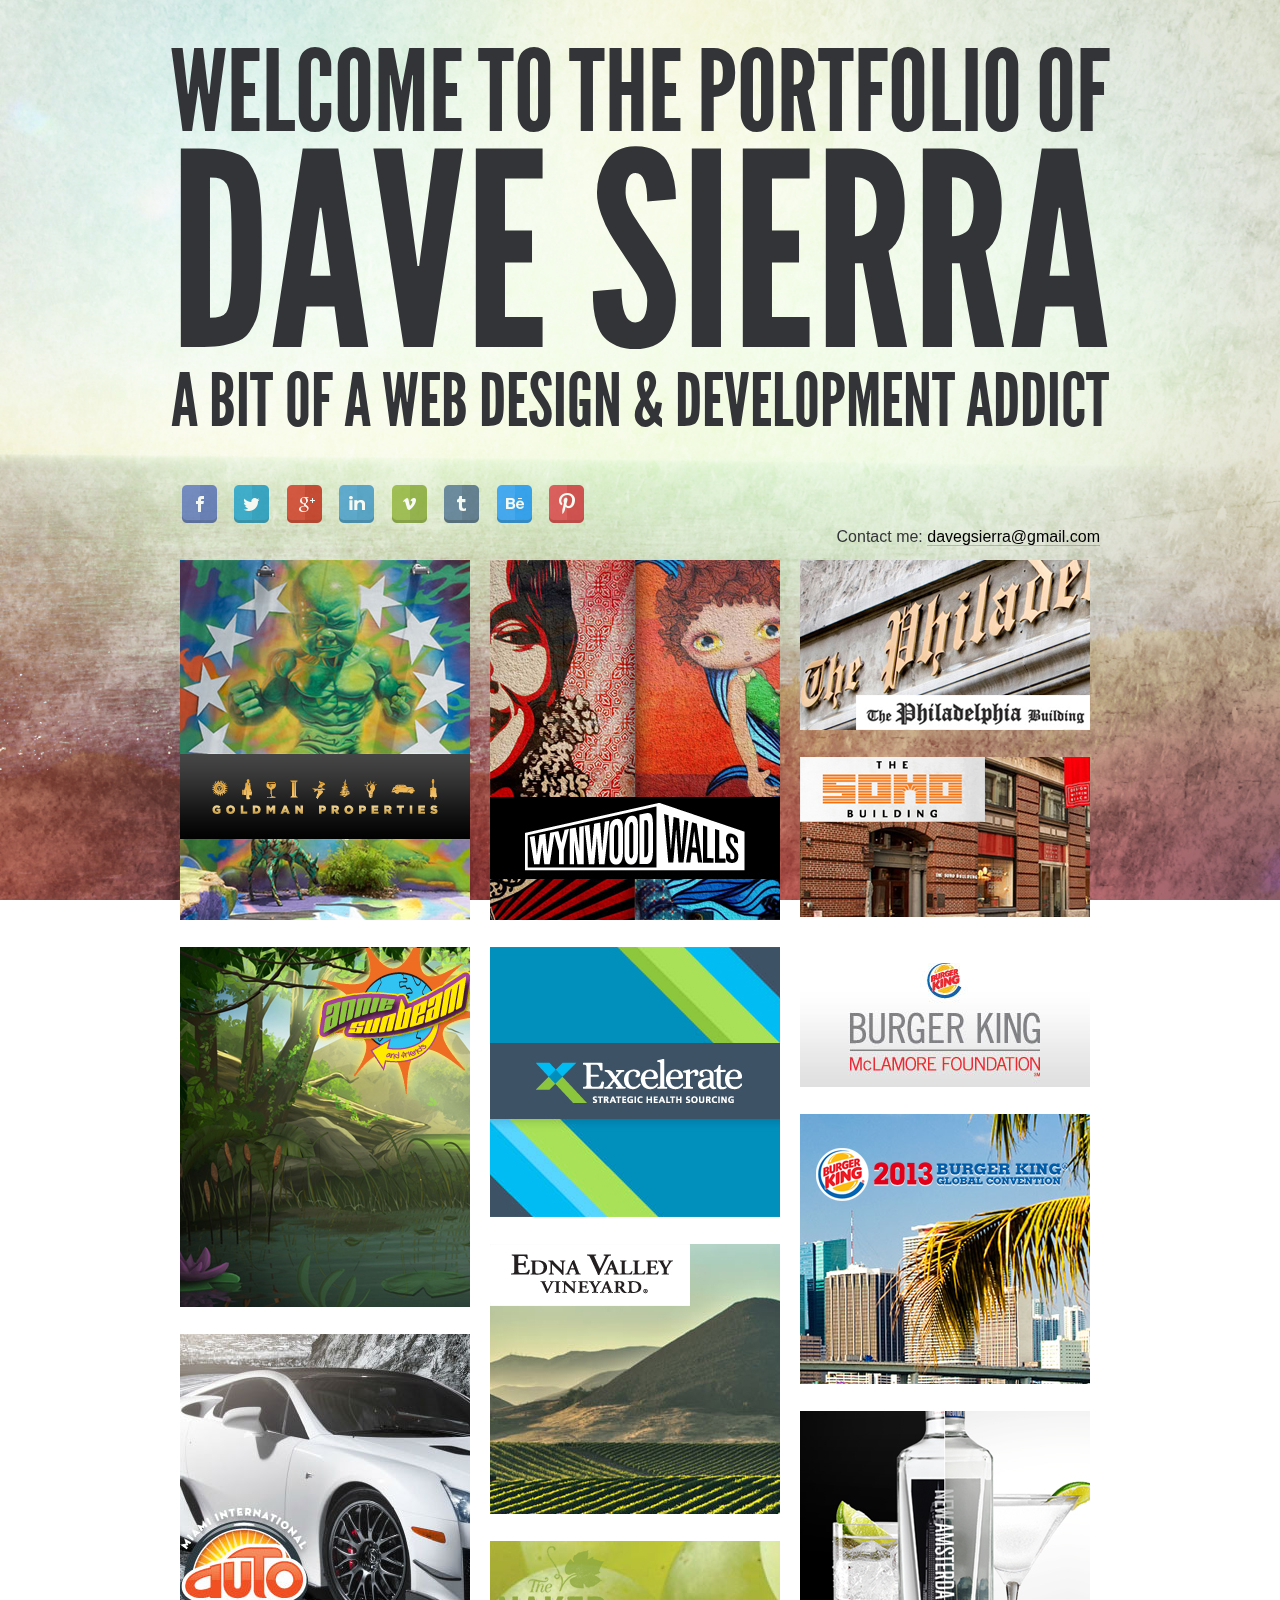
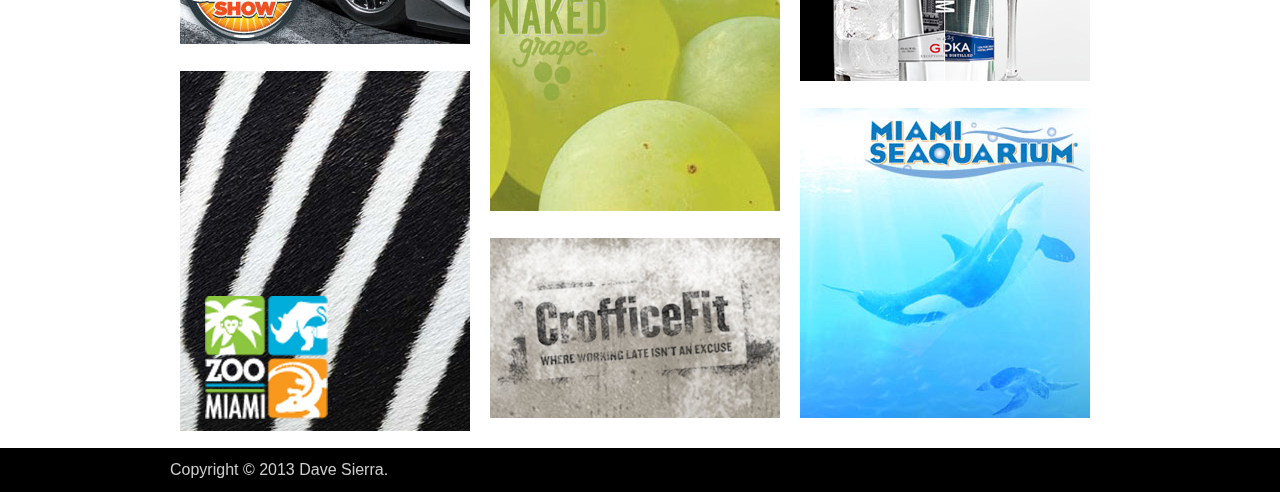
==== commit 2206fec9: "Load jquery locally (instead of jq cdn)" ====
--- a/index.html
+++ b/index.html
@@ -1,38 +1,46 @@
-<!doctype html>
+<!DOCTYPE html>
 
 <html lang="en">
-
-<head id="www-davesierra-co" data-template-set="html5-reset">
-
-    <meta charset="utf-8">
-    
+  <head id="www-davesierra-co" data-template-set="html5-reset">
+    <meta charset="utf-8" />
+
     <!-- Always force latest IE rendering engine (even in intranet) & Chrome Frame -->
-    <meta http-equiv="X-UA-Compatible" content="IE=edge,chrome=1">
-    
+    <meta http-equiv="X-UA-Compatible" content="IE=edge,chrome=1" />
+
     <title>Dave Sierra Web Development and Design</title>
-    
-    <meta name="title" content="">
-    <meta name="description" content="">    
-    <meta name="google-site-verification" content="">   
-    <meta name="author" content="Dave Sierra">
-    <meta name="Copyright" content="Copyright Dave Sierra 2013. All Rights Reserved.">
-    
-    <meta name="viewport" content="width=device-width, initial-scale=1, maximum-scale=1">
-    
-    <link rel="shortcut icon" href="images/favicon.png">
-    
+
+    <meta name="title" content="" />
+    <meta name="description" content="" />
+    <meta name="google-site-verification" content="" />
+    <meta name="author" content="Dave Sierra" />
+    <meta
+      name="Copyright"
+      content="Copyright Dave Sierra 2013. All Rights Reserved."
+    />
+
+    <meta
+      name="viewport"
+      content="width=device-width, initial-scale=1, maximum-scale=1"
+    />
+
+    <link rel="shortcut icon" href="images/favicon.png" />
+
     <!-- CSS -->
-    <link rel="stylesheet" href="css/style.min.css">
-    <link rel="stylesheet" href="css/prettyPhoto.min.css">
-    
-    <link rel="stylesheet" type="text/css" href="js/tooltipster/css/tooltipster.min.css" />
+    <link rel="stylesheet" href="css/style.min.css" />
+    <link rel="stylesheet" href="css/prettyPhoto.min.css" />
+
+    <link
+      rel="stylesheet"
+      type="text/css"
+      href="js/tooltipster/css/tooltipster.min.css"
+    />
     <!--[if IE]>
-        <link rel="stylesheet" type="text/css" href="css/ie.css" />
-        <script src="http://html5shiv.googlecode.com/svn/trunk/html5.js"></script>
+      <link rel="stylesheet" type="text/css" href="css/ie.css" />
+      <script src="http://html5shiv.googlecode.com/svn/trunk/html5.js"></script>
     <![endif]-->
-    
+
     <!-- Javascript -->
-    <script src="http://ajax.googleapis.com/ajax/libs/jquery/1.8.3/jquery.min.js"></script>
+    <script src="js/jquery.min.js"></script>
     <script src="js/jquery.backstretch.min.js"></script>
     <script src="js/jquery.slabtext.min.js"></script>
     <script src="js/jquery.imagesloaded.js"></script>
@@ -41,194 +49,531 @@
     <script src="js/jquery.lettering.min.js"></script>
 
     <script src="js/jquery.simplemodal.1.4.4.min.js"></script>
-   
+
     <!--<link rel="stylesheet/less" type="text/css" href="css/style.less" />
     <script type="text/javascript" src="js/less-1.4.1.min.js"></script>-->
 
-    
-    <script type="text/javascript" src="js/tooltipster/js/jquery.tooltipster.min.js"></script>
-    
+    <script
+      type="text/javascript"
+      src="js/tooltipster/js/jquery.tooltipster.min.js"
+    ></script>
+
     <script type="text/javascript" src="js/scripts.js"></script>
-    
-</head>
-
-<body>
-
-<div class="wrapper">
-
-    <!--The Headline Title -->
-    <header class="container">
+  </head>
+
+  <body>
+    <div class="wrapper">
+      <!--The Headline Title -->
+      <header class="container">
         <h1 class="slabtext-container lettering">
-            <span class="slabtext">Welcome to the portfolio of</span>
-            <span class="slabtext">Dave Sierra</span>
-            <span class="slabtext">A bit of a Web Design <span class="amp">&amp;</span> Development Addict</span>
+          <span class="slabtext">Welcome to the portfolio of</span>
+          <span class="slabtext">Dave Sierra</span>
+          <span class="slabtext"
+            >A bit of a Web Design <span class="amp">&amp;</span> Development
+            Addict</span
+          >
         </h1>
-    </header>
-    
-    <div class="container">
-    <!-- Contact -->
+      </header>
+
+      <div class="container">
+        <!-- Contact -->
         <section id="social">
-            <ul id="social-icons">
-                <li><a href="https://www.facebook.com/davegsierra" class="facebook tooltip" title="Like me on Facebook">Facebook</a></li>
-                <li><a href="https://twitter.com/davegsierra" class="twitter tooltip" title="Follow me on Twitter">Twitter</a></li>
-                <li><a href="http://gplus.to/davegsierra" class="google tooltip" title="Find me on Google plus">Google</a></li>
-                <li><a href="http://www.linkedin.com/in/davegsierra" class="linkedin tooltip" title="Connect with me on LinkedIn">LinkedIn</a></li>
-                <li><a href="https://vimeo.com/davegsierra" class="vimeo tooltip" title="Watch what inspires me on Vimeo">Vimeo</a></li>
-                <li><a href="http://davesierra.tumblr.com/" class="flickr tooltip" title="Stalk me on Tumblr">Tumblr</a></li>
-                <li><a href="http://www.behance.net/davesierra" class="behance tooltip" title="Check out my projects on Behance">Behance</a></li>
-                <li><a href="http://pinterest.com/davegsierra/" class="pinterest tooltip" title="See what I like on Pinterest">Pinterest</a></li>
-            </ul>
-            <span class="email-info">
-                Contact me:
-                <a href="#" class="contact fadeOut">davegsierra@gmail.com</a>
-            </span>
+          <ul id="social-icons">
+            <li>
+              <a
+                href="https://www.facebook.com/davegsierra"
+                class="facebook tooltip"
+                title="Like me on Facebook"
+                >Facebook</a
+              >
+            </li>
+            <li>
+              <a
+                href="https://twitter.com/davegsierra"
+                class="twitter tooltip"
+                title="Follow me on Twitter"
+                >Twitter</a
+              >
+            </li>
+            <li>
+              <a
+                href="http://gplus.to/davegsierra"
+                class="google tooltip"
+                title="Find me on Google plus"
+                >Google</a
+              >
+            </li>
+            <li>
+              <a
+                href="http://www.linkedin.com/in/davegsierra"
+                class="linkedin tooltip"
+                title="Connect with me on LinkedIn"
+                >LinkedIn</a
+              >
+            </li>
+            <li>
+              <a
+                href="https://vimeo.com/davegsierra"
+                class="vimeo tooltip"
+                title="Watch what inspires me on Vimeo"
+                >Vimeo</a
+              >
+            </li>
+            <li>
+              <a
+                href="http://davesierra.tumblr.com/"
+                class="flickr tooltip"
+                title="Stalk me on Tumblr"
+                >Tumblr</a
+              >
+            </li>
+            <li>
+              <a
+                href="http://www.behance.net/davesierra"
+                class="behance tooltip"
+                title="Check out my projects on Behance"
+                >Behance</a
+              >
+            </li>
+            <li>
+              <a
+                href="http://pinterest.com/davegsierra/"
+                class="pinterest tooltip"
+                title="See what I like on Pinterest"
+                >Pinterest</a
+              >
+            </li>
+          </ul>
+          <span class="email-info">
+            Contact me:
+            <a href="#" class="contact fadeOut">davegsierra@gmail.com</a>
+          </span>
         </section>
 
         <!-- The Portfolio -->
         <ul class="portfolio goldman">
-            <li class="item">
-                <a class="award" href="images/portfolio-items/gp-2.jpg" rel="prettyPhoto[Goldman]" data-meta="Goldman Properties <br/> Gold Addy Winner 2013 - Digital Ad <br/> <a href='http://goldmanproperties.com/' target='_blank'>Website</a>">
-                    <div class="award">
-                        <div class="strap"></div>
-                        <div class="medal"></div>
-                    </div>
-                    <img src="images/portfolio-items/gp-1.jpg" alt="Portfolio Image"></a>
-                <a href="images/portfolio-items/gp-3.jpg" rel="prettyPhoto[Goldman]" data-meta="Goldman Properties <br/> Gold Addy Winner 2013 - Digital Ad <br/> <a href='http://goldmanproperties.com/' target='_blank'>Website</a>"></a>
-                <a href="images/portfolio-items/gp-4.jpg" rel="prettyPhoto[Goldman]" data-meta="Goldman Properties <br/> Gold Addy Winner 2013 - Digital Ad <br/> <a href='http://goldmanproperties.com/' target='_blank'>Website</a>"></a>
-                <a href="images/portfolio-items/gp-5.jpg" rel="prettyPhoto[Goldman]" data-meta="Goldman Properties <br/> Gold Addy Winner 2013 - Digital Ad <br/> <a href='http://goldmanproperties.com/' target='_blank'>Website</a>"></a>
-                <a href="images/portfolio-items/gp-6.jpg" rel="prettyPhoto[Goldman]" data-meta="Goldman Properties <br/> Gold Addy Winner 2013 - Digital Ad <br/> <a href='http://goldmanproperties.com/' target='_blank'>Website</a>"></a>
-                <a href="images/portfolio-items/gp-7.jpg" rel="prettyPhoto[Goldman]" data-meta="Goldman Properties <br/> Gold Addy Winner 2013 - Digital Ad <br/> <a href='http://goldmanproperties.com/' target='_blank'>Website</a>"></a>
-            </li>
-            
-            
-            <li class="item">
-                <a class="award" href="images/portfolio-items/walls-2.jpg" rel="prettyPhoto[Walls]" data-meta="Wynwood Walls <br/> Silver Addy Winner 2012 - Consumer Website <br/> <a href='http://thewynwoodwalls.com/' target='_blank'>Website</a>">
-                    <div class="award">
-                        <div class="strap"></div>
-                        <div class="medal"></div>
-                    </div>
-                <img src="images/portfolio-items/walls-1.jpg" alt="Portfolio Image"></a>
-                <a href="images/portfolio-items/walls-3.jpg" rel="prettyPhoto[Walls]" data-meta="Wynwood Walls <br/> Silver Addy Winner 2012 - Consumer Website <br/> <a href='http://thewynwoodwalls.com/' target='_blank'>Website</a>"></a>
-                <a href="images/portfolio-items/walls-4.jpg" rel="prettyPhoto[Walls]" data-meta="Wynwood Walls <br/> Silver Addy Winner 2012 - Consumer Website <br/> <a href='http://thewynwoodwalls.com/' target='_blank'>Website</a>"></a>
-                <a href="images/portfolio-items/walls-5.jpg" rel="prettyPhoto[Walls]" data-meta="Wynwood Walls <br/> Silver Addy Winner 2012 - Consumer Website <br/> <a href='http://thewynwoodwalls.com/' target='_blank'>Website</a>"></a>
-                <a href="images/portfolio-items/walls-6.jpg" rel="prettyPhoto[Walls]" data-meta="Wynwood Walls <br/> Gold Addy Winner 2012 - Mobile Website <br/> <a href='http://thewynwoodwalls.com/' target='_blank'>Website</a>"></a>
-                <a href="images/portfolio-items/walls-7.jpg" rel="prettyPhoto[Walls]" data-meta="Wynwood Walls <br/> Gold Addy Winner 2012 - Mobile Website <br/> <a href='http://thewynwoodwalls.com/' target='_blank'>Website</a>"></a>
-            </li>
-            
-            <li class="item">
-                <a href="images/portfolio-items/phily-2.jpg" rel="prettyPhoto[Phily]" data-meta="The Philadelphia Building <br/><a href='http://www.thephiladelphiabuilding.com/' target='_blank'>Website</a>"><img src="images/portfolio-items/phily-1.jpg" alt="Portfolio Image"></a>
-                <a href="images/portfolio-items/phily-3.jpg" rel="prettyPhoto[Phily]" data-meta="The Philadelphia Building <br/><a href='http://www.thephiladelphiabuilding.com/' target='_blank'>Website</a>"></a>
-            </li>
-            
-            <li class="item">
-                <a href="images/portfolio-items/soho-2.jpg" rel="prettyPhoto[Soho]" data-meta="The Soho Building <br/><a href='http://www.thesohobuilding.com/' target='_blank'>Website</a>"><img src="images/portfolio-items/soho-1.jpg" alt="Portfolio Image"></a>
-                <a href="images/portfolio-items/soho-3.jpg" rel="prettyPhoto[Soho]" data-meta="The Soho Building <br/><a href='http://www.thesohobuilding.com/' target='_blank'>Website</a>"></a>
-                
-            </li>
+          <li class="item">
+            <a
+              class="award"
+              href="images/portfolio-items/gp-2.jpg"
+              rel="prettyPhoto[Goldman]"
+              data-meta="Goldman Properties <br/> Gold Addy Winner 2013 - Digital Ad <br/> <a href='http://goldmanproperties.com/' target='_blank'>Website</a>"
+            >
+              <div class="award">
+                <div class="strap"></div>
+                <div class="medal"></div>
+              </div>
+              <img src="images/portfolio-items/gp-1.jpg" alt="Portfolio Image"
+            /></a>
+            <a
+              href="images/portfolio-items/gp-3.jpg"
+              rel="prettyPhoto[Goldman]"
+              data-meta="Goldman Properties <br/> Gold Addy Winner 2013 - Digital Ad <br/> <a href='http://goldmanproperties.com/' target='_blank'>Website</a>"
+            ></a>
+            <a
+              href="images/portfolio-items/gp-4.jpg"
+              rel="prettyPhoto[Goldman]"
+              data-meta="Goldman Properties <br/> Gold Addy Winner 2013 - Digital Ad <br/> <a href='http://goldmanproperties.com/' target='_blank'>Website</a>"
+            ></a>
+            <a
+              href="images/portfolio-items/gp-5.jpg"
+              rel="prettyPhoto[Goldman]"
+              data-meta="Goldman Properties <br/> Gold Addy Winner 2013 - Digital Ad <br/> <a href='http://goldmanproperties.com/' target='_blank'>Website</a>"
+            ></a>
+            <a
+              href="images/portfolio-items/gp-6.jpg"
+              rel="prettyPhoto[Goldman]"
+              data-meta="Goldman Properties <br/> Gold Addy Winner 2013 - Digital Ad <br/> <a href='http://goldmanproperties.com/' target='_blank'>Website</a>"
+            ></a>
+            <a
+              href="images/portfolio-items/gp-7.jpg"
+              rel="prettyPhoto[Goldman]"
+              data-meta="Goldman Properties <br/> Gold Addy Winner 2013 - Digital Ad <br/> <a href='http://goldmanproperties.com/' target='_blank'>Website</a>"
+            ></a>
+          </li>
+
+          <li class="item">
+            <a
+              class="award"
+              href="images/portfolio-items/walls-2.jpg"
+              rel="prettyPhoto[Walls]"
+              data-meta="Wynwood Walls <br/> Silver Addy Winner 2012 - Consumer Website <br/> <a href='http://thewynwoodwalls.com/' target='_blank'>Website</a>"
+            >
+              <div class="award">
+                <div class="strap"></div>
+                <div class="medal"></div>
+              </div>
+              <img
+                src="images/portfolio-items/walls-1.jpg"
+                alt="Portfolio Image"
+            /></a>
+            <a
+              href="images/portfolio-items/walls-3.jpg"
+              rel="prettyPhoto[Walls]"
+              data-meta="Wynwood Walls <br/> Silver Addy Winner 2012 - Consumer Website <br/> <a href='http://thewynwoodwalls.com/' target='_blank'>Website</a>"
+            ></a>
+            <a
+              href="images/portfolio-items/walls-4.jpg"
+              rel="prettyPhoto[Walls]"
+              data-meta="Wynwood Walls <br/> Silver Addy Winner 2012 - Consumer Website <br/> <a href='http://thewynwoodwalls.com/' target='_blank'>Website</a>"
+            ></a>
+            <a
+              href="images/portfolio-items/walls-5.jpg"
+              rel="prettyPhoto[Walls]"
+              data-meta="Wynwood Walls <br/> Silver Addy Winner 2012 - Consumer Website <br/> <a href='http://thewynwoodwalls.com/' target='_blank'>Website</a>"
+            ></a>
+            <a
+              href="images/portfolio-items/walls-6.jpg"
+              rel="prettyPhoto[Walls]"
+              data-meta="Wynwood Walls <br/> Gold Addy Winner 2012 - Mobile Website <br/> <a href='http://thewynwoodwalls.com/' target='_blank'>Website</a>"
+            ></a>
+            <a
+              href="images/portfolio-items/walls-7.jpg"
+              rel="prettyPhoto[Walls]"
+              data-meta="Wynwood Walls <br/> Gold Addy Winner 2012 - Mobile Website <br/> <a href='http://thewynwoodwalls.com/' target='_blank'>Website</a>"
+            ></a>
+          </li>
+
+          <li class="item">
+            <a
+              href="images/portfolio-items/phily-2.jpg"
+              rel="prettyPhoto[Phily]"
+              data-meta="The Philadelphia Building <br/><a href='http://www.thephiladelphiabuilding.com/' target='_blank'>Website</a>"
+              ><img
+                src="images/portfolio-items/phily-1.jpg"
+                alt="Portfolio Image"
+            /></a>
+            <a
+              href="images/portfolio-items/phily-3.jpg"
+              rel="prettyPhoto[Phily]"
+              data-meta="The Philadelphia Building <br/><a href='http://www.thephiladelphiabuilding.com/' target='_blank'>Website</a>"
+            ></a>
+          </li>
+
+          <li class="item">
+            <a
+              href="images/portfolio-items/soho-2.jpg"
+              rel="prettyPhoto[Soho]"
+              data-meta="The Soho Building <br/><a href='http://www.thesohobuilding.com/' target='_blank'>Website</a>"
+              ><img
+                src="images/portfolio-items/soho-1.jpg"
+                alt="Portfolio Image"
+            /></a>
+            <a
+              href="images/portfolio-items/soho-3.jpg"
+              rel="prettyPhoto[Soho]"
+              data-meta="The Soho Building <br/><a href='http://www.thesohobuilding.com/' target='_blank'>Website</a>"
+            ></a>
+          </li>
         </ul>
         <ul class="portfolio other">
-            <li class="item">
-                <a class="award" href="images/portfolio-items/annie-2.jpg" rel="prettyPhoto[Annie]" data-meta="Annie Sunbeam <br/> Silver Addy Winner 2013 - Digital Ad <br/><a href='http://anniesunbeam.com/' target='_blank'>Website</a>">
-                    <div class="award">
-                        <div class="strap"></div>
-                        <div class="medal"></div>
-                    </div>
-                    <img src="images/portfolio-items/annie-1.jpg" alt="Portfolio Image"></a>
-                <a href="images/portfolio-items/annie-3.jpg" rel="prettyPhoto[Annie]" data-meta="Annie Sunbeam <br/> Silver Addy Winner 2013 - Digital Ad <br/><a href='http://anniesunbeam.com/' target='_blank'>Website</a>"></a>
-                <a href="images/portfolio-items/annie-4.jpg" rel="prettyPhoto[Annie]" data-meta="Annie Sunbeam <br/> Silver Addy Winner 2013 - Digital Ad <br/><a href='http://anniesunbeam.com/' target='_blank'>Website</a>"></a>
-                
-            </li>
-            
-            <li class="item">
-                <a href="images/portfolio-items/excelerate-2.jpg" rel="prettyPhoto[Excelerate]" data-meta="Excelerate <br/><a href='http://www.excelerate.cc/' target='_blank'>Website</a>"><img src="images/portfolio-items/excelerate-1.jpg" alt="Portfolio Image"></a>
-                <a href="images/portfolio-items/excelerate-3.jpg" rel="prettyPhoto[Excelerate]" data-meta="Excelerate <br/><a href='http://www.excelerate.cc/' target='_blank'>Website</a>"></a>
-                <a href="images/portfolio-items/excelerate-4.jpg" rel="prettyPhoto[Excelerate]" data-meta="Excelerate <br/><a href='http://www.excelerate.cc/' target='_blank'>Website</a>"></a>
-            </li>
-            
-            <li class="item">
-                <a href="images/portfolio-items/mclamore-2.jpg" rel="prettyPhoto[Mclamore]" data-meta="Burger King McLamore Foundation <br/><a href='http://www.bkmclamorefoundation.org/Home' target='_blank'>Website</a>"><img src="images/portfolio-items/mclamore-1.jpg" alt="Portfolio Image"></a>
-                <a href="images/portfolio-items/mclamore-3.jpg" rel="prettyPhoto[Mclamore]" data-meta="Burger King McLamore Foundation <br/><a href='http://www.bkmclamorefoundation.org/Home' target='_blank'>Website</a>"></a>
-            </li>
-            
-            <li class="item">
-                <a href="images/portfolio-items/bkconvention-2.jpg" rel="prettyPhoto[BKConvention]" data-meta="Burger King Convention <br/><a href='http://www.burgerkingconventions.com/' target='_blank'>Website</a>"><img src="images/portfolio-items/bkconvention-1.jpg" alt="Portfolio Image"></a>
-                <a href="images/portfolio-items/bkconvention-3.jpg" rel="prettyPhoto[BKConvention]" data-meta="Burger King Convention <br/><a href='http://www.burgerkingconventions.com/' target='_blank'>Website</a>"></a>
-            </li>
-            
-            <li class="item">
-                <a href="images/portfolio-items/edna-2.jpg" rel="prettyPhoto[EdnaValley]" data-meta="Edna Valley Vineyard <br/><a href='http://www.ednavalleyvineyard.com/' target='_blank'>Website</a>"><img src="images/portfolio-items/edna-1.jpg" alt="Portfolio Image"></a>
-                <a href="images/portfolio-items/edna-3.jpg" rel="prettyPhoto[EdnaValley]" data-meta="Edna Valley Vineyard <br/><a href='http://www.ednavalleyvineyard.com/' target='_blank'>Website</a>"></a>
-                <a href="images/portfolio-items/edna-4.jpg" rel="prettyPhoto[EdnaValley]" data-meta="Edna Valley Vineyard <br/><a href='http://www.ednavalleyvineyard.com/' target='_blank'>Website</a>"></a>
-                <a href="images/portfolio-items/edna-5.jpg" rel="prettyPhoto[EdnaValley]" data-meta="Edna Valley Vineyard <br/><a href='http://www.ednavalleyvineyard.com/' target='_blank'>Website</a>"></a>
-                <a href="images/portfolio-items/edna-6.jpg" rel="prettyPhoto[EdnaValley]" data-meta="Edna Valley Vineyard <br/><a href='http://www.ednavalleyvineyard.com/' target='_blank'>Website</a>"></a>
-                <a href="images/portfolio-items/edna-7.jpg" rel="prettyPhoto[EdnaValley]" data-meta="Edna Valley Vineyard <br/><a href='http://www.ednavalleyvineyard.com/' target='_blank'>Website</a>"></a>
-            </li>
-            
-            <li class="item">
-                <a href="images/portfolio-items/autoshow-2.jpg" rel="prettyPhoto[Autoshow]" data-meta="Miami Autoshow <br/><a href='http://www.sfliautoshow.com/' target='_blank'>Website</a>"><img src="images/portfolio-items/autoshow-1.jpg" alt="Portfolio Image"></a>
-                <a href="images/portfolio-items/autoshow-3.jpg" rel="prettyPhoto[Autoshow]" data-meta="Miami Autoshow Re-Design"></a>
-                <a href="images/portfolio-items/autoshow-4.jpg" rel="prettyPhoto[Autoshow]" data-meta="Miami Autoshow Re-Design"></a>
-                <a href="images/portfolio-items/autoshow-5.jpg" rel="prettyPhoto[Autoshow]" data-meta="Miami Autoshow Re-Design"></a>
-                <a href="images/portfolio-items/autoshow-6.jpg" rel="prettyPhoto[Autoshow]" data-meta="Miami Autoshow Re-Design"></a>
-            </li>
-            
-            
-            
-            <li class="item">
-                <a href="images/portfolio-items/newamsterdam-2.jpg" rel="prettyPhoto[NewAmsterdam]" data-meta="New Amsterdam Spirits <br/><a href='http://www.newamsterdamspirits.com/' target='_blank'>Website</a>"><img src="images/portfolio-items/newamsterdam-1.jpg" alt="Portfolio Image"></a>
-                <a href="images/portfolio-items/newamsterdam-3.jpg" rel="prettyPhoto[NewAmsterdam]" data-meta="New Amsterdam Spirits <br/><a href='http://www.newamsterdamspirits.com/' target='_blank'>Website</a>"></a>
-                <a href="images/portfolio-items/newamsterdam-4.jpg" rel="prettyPhoto[NewAmsterdam]" data-meta="New Amsterdam Spirits <br/><a href='http://www.newamsterdamspirits.com/' target='_blank'>Website</a>"></a>
-                <a href="images/portfolio-items/newamsterdam-5.jpg" rel="prettyPhoto[NewAmsterdam]" data-meta="New Amsterdam Spirits <br/><a href='http://www.newamsterdamspirits.com/' target='_blank'>Website</a>"></a>
-                <a href="images/portfolio-items/newamsterdam-6.jpg" rel="prettyPhoto[NewAmsterdam]" data-meta="New Amsterdam Spirits <br/><a href='http://www.newamsterdamspirits.com/' target='_blank'>Website</a>"></a>
-                <a href="images/portfolio-items/newamsterdam-7.jpg" rel="prettyPhoto[NewAmsterdam]" data-meta="New Amsterdam Spirits <br/><a href='http://www.newamsterdamspirits.com/' target='_blank'>Website</a>"></a>
-                <a href="images/portfolio-items/newamsterdam-8.jpg" rel="prettyPhoto[NewAmsterdam]" data-meta="New Amsterdam Spirits <br/><a href='http://www.newamsterdamspirits.com/' target='_blank'>Website</a>"></a>
-            </li>
-            
-            <li class="item">
-                <a href="images/portfolio-items/nakedgrape-2.jpg" rel="prettyPhoto[NakedGrape]" data-meta="The Naked Grape <br/><a href='http://www.thenakedgrapewine.com/' target='_blank'>Website</a>"><img src="images/portfolio-items/nakedgrape-1.jpg" alt="Portfolio Image"></a>
-                <a href="images/portfolio-items/nakedgrape-3.jpg" rel="prettyPhoto[NakedGrape]" data-meta="The Naked Grape <br/><a href='http://www.thenakedgrapewine.com/' target='_blank'>Website</a>"></a>
-                <a href="images/portfolio-items/nakedgrape-4.jpg" rel="prettyPhoto[NakedGrape]" data-meta="The Naked Grape <br/><a href='http://www.thenakedgrapewine.com/' target='_blank'>Website</a>"></a>
-                <a href="images/portfolio-items/nakedgrape-5.jpg" rel="prettyPhoto[NakedGrape]" data-meta="The Naked Grape <br/><a href='http://www.thenakedgrapewine.com/' target='_blank'>Website</a>"></a>
-                <a href="images/portfolio-items/nakedgrape-6.jpg" rel="prettyPhoto[NakedGrape]" data-meta="The Naked Grape <br/><a href='http://www.thenakedgrapewine.com/' target='_blank'>Website</a>"></a>
-                <a href="images/portfolio-items/nakedgrape-7.jpg" rel="prettyPhoto[NakedGrape]" data-meta="The Naked Grape <br/><a href='http://www.thenakedgrapewine.com/' target='_blank'>Website</a>"></a>
-            </li>
-            
-            <li class="item">
-                <a class="award" href="images/portfolio-items/zoo-2.jpg" rel="prettyPhoto[Zoo]" data-meta="Fun Zoo Miami <br/> Silver Addy Winner 2013 - Digital Ad <br/><a href='http://www.funzoomiami.org/' target='_blank'>Website</a>">
-                    <div class="award">
-                        <div class="strap"></div>
-                        <div class="medal"></div>
-                    </div>
-                    <img src="images/portfolio-items/zoo-1.jpg" alt="Portfolio Image"></a>
-                <a href="images/portfolio-items/zoo-3.jpg" rel="prettyPhoto[Zoo]" data-meta="Fun Zoo Miami <br/> Silver Addy Winner 2013 - Digital Ad <br/><a href='http://www.funzoomiami.org/' target='_blank'>Website</a>"></a>
-                <a href="images/portfolio-items/zoo-4.jpg" rel="prettyPhoto[Zoo]" data-meta="Fun Zoo Miami <br/> Silver Addy Winner 2013 - Digital Ad <br/><a href='http://www.funzoomiami.org/' target='_blank'>Website</a>"></a>
-            </li>
-            
-            <li class="item">
-                <a href="images/portfolio-items/seaquarium-2.jpg" rel="prettyPhoto[Seaquarium]" data-meta="Miami Seaquarium <br/><a href='http://miamiseaquarium.com/' target='_blank'>Website</a>"><img src="images/portfolio-items/seaquarium-1.jpg" alt="Portfolio Image"></a>
-                <a href="images/portfolio-items/seaquarium-3.jpg" rel="prettyPhoto[Seaquarium]" data-meta="Miami Seaquarium <br/><a href='http://miamiseaquarium.com/' target='_blank'>Website</a>"></a>
-                <a href="images/portfolio-items/seaquarium-4.jpg" rel="prettyPhoto[Seaquarium]" data-meta="Miami Seaquarium <br/><a href='http://miamiseaquarium.com/' target='_blank'>Website</a>"></a>
-                <a href="images/portfolio-items/seaquarium-5.jpg" rel="prettyPhoto[Seaquarium]" data-meta="Miami Seaquarium <br/><a href='http://miamiseaquarium.com/' target='_blank'>Website</a>"></a>
-            </li>
-            
-            <li class="item">
-                <a class="award" href="images/portfolio-items/croffice-2.jpg" rel="prettyPhoto[Croffice]" data-meta="Croffice Fit Promo <br/> Silver Addy Winner 2013 - Digital Ad <br/><a href='http://www.crofficefit.com/' target='_blank'>Website</a>">
-                    <div class="award">
-                        <div class="strap"></div>
-                        <div class="medal"></div>
-                    </div>
-                    <img src="images/portfolio-items/croffice-1.jpg" alt="Portfolio Image"></a>
-                <a href="images/portfolio-items/croffice-3.jpg" rel="prettyPhoto[Croffice]" data-meta="Croffice Fit Promo <br/> Silver Addy Winner 2013 - Digital Ad <br/><a href='http://www.crofficefit.com/' target='_blank'>Website</a>"></a>
-                <a href="images/portfolio-items/croffice-4.jpg" rel="prettyPhoto[Croffice]" data-meta="Croffice Fit Promo <br/> Silver Addy Winner 2013 - Digital Ad <br/><a href='http://www.crofficefit.com/' target='_blank'>Website</a>"></a>
-            </li>
-            
+          <li class="item">
+            <a
+              class="award"
+              href="images/portfolio-items/annie-2.jpg"
+              rel="prettyPhoto[Annie]"
+              data-meta="Annie Sunbeam <br/> Silver Addy Winner 2013 - Digital Ad <br/><a href='http://anniesunbeam.com/' target='_blank'>Website</a>"
+            >
+              <div class="award">
+                <div class="strap"></div>
+                <div class="medal"></div>
+              </div>
+              <img
+                src="images/portfolio-items/annie-1.jpg"
+                alt="Portfolio Image"
+            /></a>
+            <a
+              href="images/portfolio-items/annie-3.jpg"
+              rel="prettyPhoto[Annie]"
+              data-meta="Annie Sunbeam <br/> Silver Addy Winner 2013 - Digital Ad <br/><a href='http://anniesunbeam.com/' target='_blank'>Website</a>"
+            ></a>
+            <a
+              href="images/portfolio-items/annie-4.jpg"
+              rel="prettyPhoto[Annie]"
+              data-meta="Annie Sunbeam <br/> Silver Addy Winner 2013 - Digital Ad <br/><a href='http://anniesunbeam.com/' target='_blank'>Website</a>"
+            ></a>
+          </li>
+
+          <li class="item">
+            <a
+              href="images/portfolio-items/excelerate-2.jpg"
+              rel="prettyPhoto[Excelerate]"
+              data-meta="Excelerate <br/><a href='http://www.excelerate.cc/' target='_blank'>Website</a>"
+              ><img
+                src="images/portfolio-items/excelerate-1.jpg"
+                alt="Portfolio Image"
+            /></a>
+            <a
+              href="images/portfolio-items/excelerate-3.jpg"
+              rel="prettyPhoto[Excelerate]"
+              data-meta="Excelerate <br/><a href='http://www.excelerate.cc/' target='_blank'>Website</a>"
+            ></a>
+            <a
+              href="images/portfolio-items/excelerate-4.jpg"
+              rel="prettyPhoto[Excelerate]"
+              data-meta="Excelerate <br/><a href='http://www.excelerate.cc/' target='_blank'>Website</a>"
+            ></a>
+          </li>
+
+          <li class="item">
+            <a
+              href="images/portfolio-items/mclamore-2.jpg"
+              rel="prettyPhoto[Mclamore]"
+              data-meta="Burger King McLamore Foundation <br/><a href='http://www.bkmclamorefoundation.org/Home' target='_blank'>Website</a>"
+              ><img
+                src="images/portfolio-items/mclamore-1.jpg"
+                alt="Portfolio Image"
+            /></a>
+            <a
+              href="images/portfolio-items/mclamore-3.jpg"
+              rel="prettyPhoto[Mclamore]"
+              data-meta="Burger King McLamore Foundation <br/><a href='http://www.bkmclamorefoundation.org/Home' target='_blank'>Website</a>"
+            ></a>
+          </li>
+
+          <li class="item">
+            <a
+              href="images/portfolio-items/bkconvention-2.jpg"
+              rel="prettyPhoto[BKConvention]"
+              data-meta="Burger King Convention <br/><a href='http://www.burgerkingconventions.com/' target='_blank'>Website</a>"
+              ><img
+                src="images/portfolio-items/bkconvention-1.jpg"
+                alt="Portfolio Image"
+            /></a>
+            <a
+              href="images/portfolio-items/bkconvention-3.jpg"
+              rel="prettyPhoto[BKConvention]"
+              data-meta="Burger King Convention <br/><a href='http://www.burgerkingconventions.com/' target='_blank'>Website</a>"
+            ></a>
+          </li>
+
+          <li class="item">
+            <a
+              href="images/portfolio-items/edna-2.jpg"
+              rel="prettyPhoto[EdnaValley]"
+              data-meta="Edna Valley Vineyard <br/><a href='http://www.ednavalleyvineyard.com/' target='_blank'>Website</a>"
+              ><img
+                src="images/portfolio-items/edna-1.jpg"
+                alt="Portfolio Image"
+            /></a>
+            <a
+              href="images/portfolio-items/edna-3.jpg"
+              rel="prettyPhoto[EdnaValley]"
+              data-meta="Edna Valley Vineyard <br/><a href='http://www.ednavalleyvineyard.com/' target='_blank'>Website</a>"
+            ></a>
+            <a
+              href="images/portfolio-items/edna-4.jpg"
+              rel="prettyPhoto[EdnaValley]"
+              data-meta="Edna Valley Vineyard <br/><a href='http://www.ednavalleyvineyard.com/' target='_blank'>Website</a>"
+            ></a>
+            <a
+              href="images/portfolio-items/edna-5.jpg"
+              rel="prettyPhoto[EdnaValley]"
+              data-meta="Edna Valley Vineyard <br/><a href='http://www.ednavalleyvineyard.com/' target='_blank'>Website</a>"
+            ></a>
+            <a
+              href="images/portfolio-items/edna-6.jpg"
+              rel="prettyPhoto[EdnaValley]"
+              data-meta="Edna Valley Vineyard <br/><a href='http://www.ednavalleyvineyard.com/' target='_blank'>Website</a>"
+            ></a>
+            <a
+              href="images/portfolio-items/edna-7.jpg"
+              rel="prettyPhoto[EdnaValley]"
+              data-meta="Edna Valley Vineyard <br/><a href='http://www.ednavalleyvineyard.com/' target='_blank'>Website</a>"
+            ></a>
+          </li>
+
+          <li class="item">
+            <a
+              href="images/portfolio-items/autoshow-2.jpg"
+              rel="prettyPhoto[Autoshow]"
+              data-meta="Miami Autoshow <br/><a href='http://www.sfliautoshow.com/' target='_blank'>Website</a>"
+              ><img
+                src="images/portfolio-items/autoshow-1.jpg"
+                alt="Portfolio Image"
+            /></a>
+            <a
+              href="images/portfolio-items/autoshow-3.jpg"
+              rel="prettyPhoto[Autoshow]"
+              data-meta="Miami Autoshow Re-Design"
+            ></a>
+            <a
+              href="images/portfolio-items/autoshow-4.jpg"
+              rel="prettyPhoto[Autoshow]"
+              data-meta="Miami Autoshow Re-Design"
+            ></a>
+            <a
+              href="images/portfolio-items/autoshow-5.jpg"
+              rel="prettyPhoto[Autoshow]"
+              data-meta="Miami Autoshow Re-Design"
+            ></a>
+            <a
+              href="images/portfolio-items/autoshow-6.jpg"
+              rel="prettyPhoto[Autoshow]"
+              data-meta="Miami Autoshow Re-Design"
+            ></a>
+          </li>
+
+          <li class="item">
+            <a
+              href="images/portfolio-items/newamsterdam-2.jpg"
+              rel="prettyPhoto[NewAmsterdam]"
+              data-meta="New Amsterdam Spirits <br/><a href='http://www.newamsterdamspirits.com/' target='_blank'>Website</a>"
+              ><img
+                src="images/portfolio-items/newamsterdam-1.jpg"
+                alt="Portfolio Image"
+            /></a>
+            <a
+              href="images/portfolio-items/newamsterdam-3.jpg"
+              rel="prettyPhoto[NewAmsterdam]"
+              data-meta="New Amsterdam Spirits <br/><a href='http://www.newamsterdamspirits.com/' target='_blank'>Website</a>"
+            ></a>
+            <a
+              href="images/portfolio-items/newamsterdam-4.jpg"
+              rel="prettyPhoto[NewAmsterdam]"
+              data-meta="New Amsterdam Spirits <br/><a href='http://www.newamsterdamspirits.com/' target='_blank'>Website</a>"
+            ></a>
+            <a
+              href="images/portfolio-items/newamsterdam-5.jpg"
+              rel="prettyPhoto[NewAmsterdam]"
+              data-meta="New Amsterdam Spirits <br/><a href='http://www.newamsterdamspirits.com/' target='_blank'>Website</a>"
+            ></a>
+            <a
+              href="images/portfolio-items/newamsterdam-6.jpg"
+              rel="prettyPhoto[NewAmsterdam]"
+              data-meta="New Amsterdam Spirits <br/><a href='http://www.newamsterdamspirits.com/' target='_blank'>Website</a>"
+            ></a>
+            <a
+              href="images/portfolio-items/newamsterdam-7.jpg"
+              rel="prettyPhoto[NewAmsterdam]"
+              data-meta="New Amsterdam Spirits <br/><a href='http://www.newamsterdamspirits.com/' target='_blank'>Website</a>"
+            ></a>
+            <a
+              href="images/portfolio-items/newamsterdam-8.jpg"
+              rel="prettyPhoto[NewAmsterdam]"
+              data-meta="New Amsterdam Spirits <br/><a href='http://www.newamsterdamspirits.com/' target='_blank'>Website</a>"
+            ></a>
+          </li>
+
+          <li class="item">
+            <a
+              href="images/portfolio-items/nakedgrape-2.jpg"
+              rel="prettyPhoto[NakedGrape]"
+              data-meta="The Naked Grape <br/><a href='http://www.thenakedgrapewine.com/' target='_blank'>Website</a>"
+              ><img
+                src="images/portfolio-items/nakedgrape-1.jpg"
+                alt="Portfolio Image"
+            /></a>
+            <a
+              href="images/portfolio-items/nakedgrape-3.jpg"
+              rel="prettyPhoto[NakedGrape]"
+              data-meta="The Naked Grape <br/><a href='http://www.thenakedgrapewine.com/' target='_blank'>Website</a>"
+            ></a>
+            <a
+              href="images/portfolio-items/nakedgrape-4.jpg"
+              rel="prettyPhoto[NakedGrape]"
+              data-meta="The Naked Grape <br/><a href='http://www.thenakedgrapewine.com/' target='_blank'>Website</a>"
+            ></a>
+            <a
+              href="images/portfolio-items/nakedgrape-5.jpg"
+              rel="prettyPhoto[NakedGrape]"
+              data-meta="The Naked Grape <br/><a href='http://www.thenakedgrapewine.com/' target='_blank'>Website</a>"
+            ></a>
+            <a
+              href="images/portfolio-items/nakedgrape-6.jpg"
+              rel="prettyPhoto[NakedGrape]"
+              data-meta="The Naked Grape <br/><a href='http://www.thenakedgrapewine.com/' target='_blank'>Website</a>"
+            ></a>
+            <a
+              href="images/portfolio-items/nakedgrape-7.jpg"
+              rel="prettyPhoto[NakedGrape]"
+              data-meta="The Naked Grape <br/><a href='http://www.thenakedgrapewine.com/' target='_blank'>Website</a>"
+            ></a>
+          </li>
+
+          <li class="item">
+            <a
+              class="award"
+              href="images/portfolio-items/zoo-2.jpg"
+              rel="prettyPhoto[Zoo]"
+              data-meta="Fun Zoo Miami <br/> Silver Addy Winner 2013 - Digital Ad <br/><a href='http://www.funzoomiami.org/' target='_blank'>Website</a>"
+            >
+              <div class="award">
+                <div class="strap"></div>
+                <div class="medal"></div>
+              </div>
+              <img src="images/portfolio-items/zoo-1.jpg" alt="Portfolio Image"
+            /></a>
+            <a
+              href="images/portfolio-items/zoo-3.jpg"
+              rel="prettyPhoto[Zoo]"
+              data-meta="Fun Zoo Miami <br/> Silver Addy Winner 2013 - Digital Ad <br/><a href='http://www.funzoomiami.org/' target='_blank'>Website</a>"
+            ></a>
+            <a
+              href="images/portfolio-items/zoo-4.jpg"
+              rel="prettyPhoto[Zoo]"
+              data-meta="Fun Zoo Miami <br/> Silver Addy Winner 2013 - Digital Ad <br/><a href='http://www.funzoomiami.org/' target='_blank'>Website</a>"
+            ></a>
+          </li>
+
+          <li class="item">
+            <a
+              href="images/portfolio-items/seaquarium-2.jpg"
+              rel="prettyPhoto[Seaquarium]"
+              data-meta="Miami Seaquarium <br/><a href='http://miamiseaquarium.com/' target='_blank'>Website</a>"
+              ><img
+                src="images/portfolio-items/seaquarium-1.jpg"
+                alt="Portfolio Image"
+            /></a>
+            <a
+              href="images/portfolio-items/seaquarium-3.jpg"
+              rel="prettyPhoto[Seaquarium]"
+              data-meta="Miami Seaquarium <br/><a href='http://miamiseaquarium.com/' target='_blank'>Website</a>"
+            ></a>
+            <a
+              href="images/portfolio-items/seaquarium-4.jpg"
+              rel="prettyPhoto[Seaquarium]"
+              data-meta="Miami Seaquarium <br/><a href='http://miamiseaquarium.com/' target='_blank'>Website</a>"
+            ></a>
+            <a
+              href="images/portfolio-items/seaquarium-5.jpg"
+              rel="prettyPhoto[Seaquarium]"
+              data-meta="Miami Seaquarium <br/><a href='http://miamiseaquarium.com/' target='_blank'>Website</a>"
+            ></a>
+          </li>
+
+          <li class="item">
+            <a
+              class="award"
+              href="images/portfolio-items/croffice-2.jpg"
+              rel="prettyPhoto[Croffice]"
+              data-meta="Croffice Fit Promo <br/> Silver Addy Winner 2013 - Digital Ad <br/><a href='http://www.crofficefit.com/' target='_blank'>Website</a>"
+            >
+              <div class="award">
+                <div class="strap"></div>
+                <div class="medal"></div>
+              </div>
+              <img
+                src="images/portfolio-items/croffice-1.jpg"
+                alt="Portfolio Image"
+            /></a>
+            <a
+              href="images/portfolio-items/croffice-3.jpg"
+              rel="prettyPhoto[Croffice]"
+              data-meta="Croffice Fit Promo <br/> Silver Addy Winner 2013 - Digital Ad <br/><a href='http://www.crofficefit.com/' target='_blank'>Website</a>"
+            ></a>
+            <a
+              href="images/portfolio-items/croffice-4.jpg"
+              rel="prettyPhoto[Croffice]"
+              data-meta="Croffice Fit Promo <br/> Silver Addy Winner 2013 - Digital Ad <br/><a href='http://www.crofficefit.com/' target='_blank'>Website</a>"
+            ></a>
+          </li>
         </ul>
-        
+      </div>
+      <footer>
+        <div class="container">Copyright &copy; 2013 Dave Sierra.</div>
+      </footer>
     </div>
-    <footer>
-        <div class="container">Copyright &copy; 2013 Dave Sierra.</div>
-    </footer>
-</div><!--End container-->
-
-</body>
+    <!--End container-->
+  </body>
 </html>
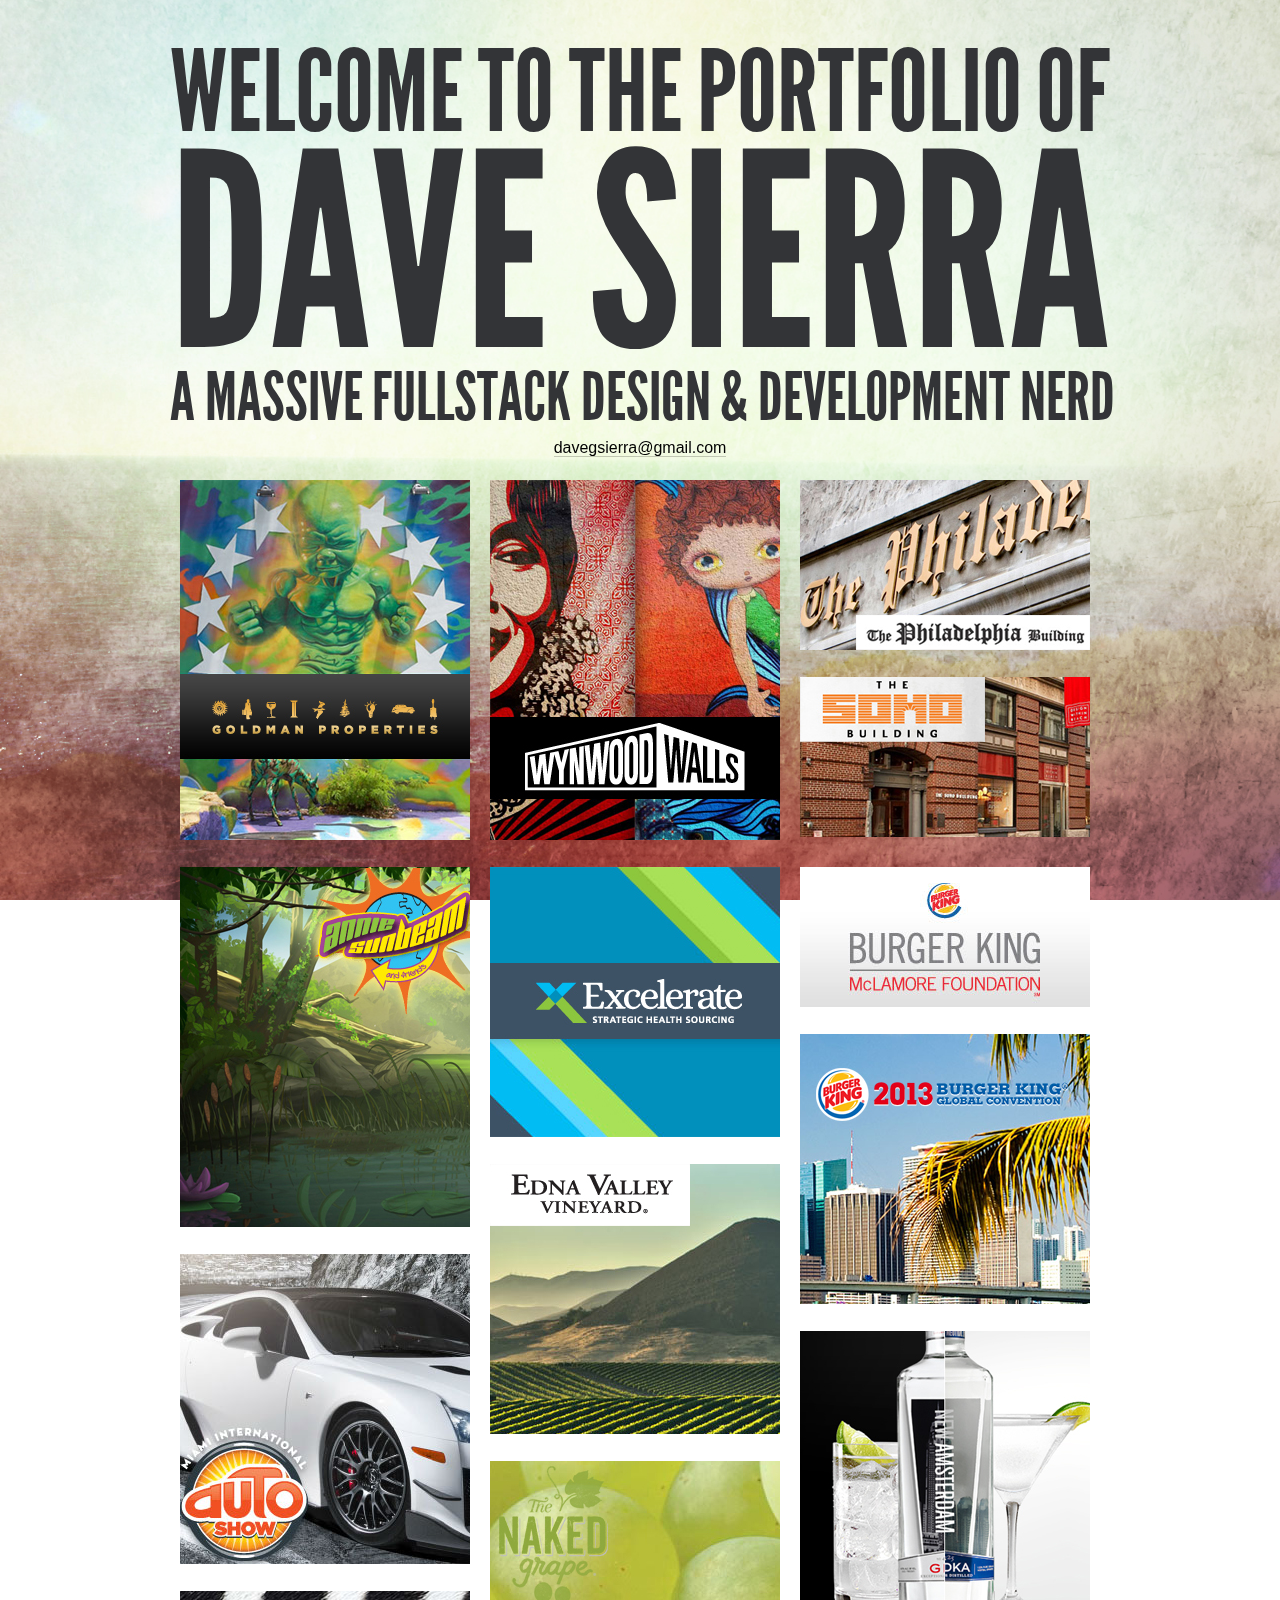
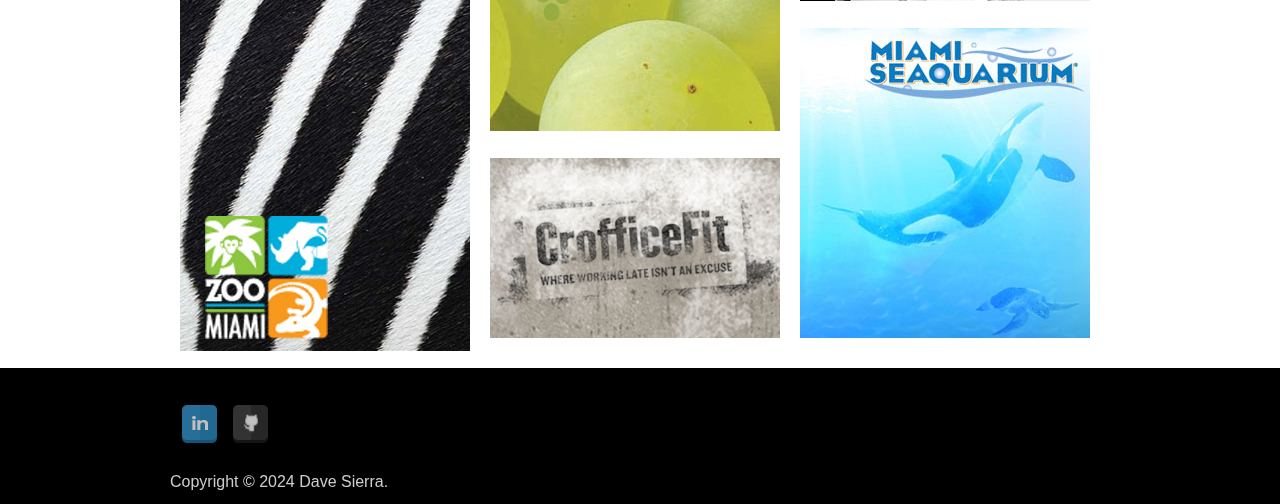
==== commit 3175dc7a: "Minor updates (+ styling) for the new age" ====
--- a/index.html
+++ b/index.html
@@ -69,86 +69,21 @@
           <span class="slabtext">Welcome to the portfolio of</span>
           <span class="slabtext">Dave Sierra</span>
           <span class="slabtext"
-            >A bit of a Web Design <span class="amp">&amp;</span> Development
-            Addict</span
+            >A massive fullstack Design
+            <span class="amp">&amp;</span> Development Nerd</span
           >
         </h1>
       </header>
+      <div class="container">
+        <span class="email-info">
+          <a href="mailto:davegsierra@gmail.com" class="contact fadeOut"
+            >davegsierra@gmail.com</a
+          >
+        </span>
+      </div>
 
       <div class="container">
         <!-- Contact -->
-        <section id="social">
-          <ul id="social-icons">
-            <li>
-              <a
-                href="https://www.facebook.com/davegsierra"
-                class="facebook tooltip"
-                title="Like me on Facebook"
-                >Facebook</a
-              >
-            </li>
-            <li>
-              <a
-                href="https://twitter.com/davegsierra"
-                class="twitter tooltip"
-                title="Follow me on Twitter"
-                >Twitter</a
-              >
-            </li>
-            <li>
-              <a
-                href="http://gplus.to/davegsierra"
-                class="google tooltip"
-                title="Find me on Google plus"
-                >Google</a
-              >
-            </li>
-            <li>
-              <a
-                href="http://www.linkedin.com/in/davegsierra"
-                class="linkedin tooltip"
-                title="Connect with me on LinkedIn"
-                >LinkedIn</a
-              >
-            </li>
-            <li>
-              <a
-                href="https://vimeo.com/davegsierra"
-                class="vimeo tooltip"
-                title="Watch what inspires me on Vimeo"
-                >Vimeo</a
-              >
-            </li>
-            <li>
-              <a
-                href="http://davesierra.tumblr.com/"
-                class="flickr tooltip"
-                title="Stalk me on Tumblr"
-                >Tumblr</a
-              >
-            </li>
-            <li>
-              <a
-                href="http://www.behance.net/davesierra"
-                class="behance tooltip"
-                title="Check out my projects on Behance"
-                >Behance</a
-              >
-            </li>
-            <li>
-              <a
-                href="http://pinterest.com/davegsierra/"
-                class="pinterest tooltip"
-                title="See what I like on Pinterest"
-                >Pinterest</a
-              >
-            </li>
-          </ul>
-          <span class="email-info">
-            Contact me:
-            <a href="#" class="contact fadeOut">davegsierra@gmail.com</a>
-          </span>
-        </section>
 
         <!-- The Portfolio -->
         <ul class="portfolio goldman">
@@ -570,8 +505,47 @@
           </li>
         </ul>
       </div>
+
       <footer>
-        <div class="container">Copyright &copy; 2013 Dave Sierra.</div>
+        <div class="container">
+          <section id="social">
+            <ul id="social-icons">
+              <!-- <li>
+                    <a
+                      href="https://www.facebook.com/davegsierra"
+                      class="facebook tooltip"
+                      title="Like me on Facebook"
+                      >Facebook</a
+                    >
+                  </li> -->
+              <!-- <li>
+                    <a
+                      href="https://twitter.com/davegsierra"
+                      class="twitter tooltip"
+                      title="Follow me on Twitter"
+                      >Twitter</a
+                    >
+                  </li> -->
+              <li>
+                <a
+                  href="http://www.linkedin.com/in/davegsierra"
+                  class="linkedin tooltip"
+                  title="Connect with me on LinkedIn"
+                  >LinkedIn</a
+                >
+              </li>
+              <li>
+                <a
+                  href="https://github.com/davesierra"
+                  class="github tooltip"
+                  title="Check out my projects on Github"
+                  >Github</a
+                >
+              </li>
+            </ul>
+          </section>
+          <span>Copyright &copy; 2024 Dave Sierra.</span>
+        </div>
       </footer>
     </div>
     <!--End container-->
--- a/css/style.min.css
+++ b/css/style.min.css
@@ -1 +1 @@
-a,abbr,acronym,address,applet,article,aside,audio,b,big,blockquote,body,canvas,caption,center,cite,code,dd,del,details,dfn,div,dl,dt,em,embed,fieldset,figcaption,figure,footer,form,h1,h2,h3,h4,h5,h6,header,hgroup,html,i,iframe,img,ins,kbd,label,legend,li,mark,menu,nav,object,ol,output,p,pre,q,ruby,s,samp,section,small,span,strike,strong,sub,summary,sup,table,tbody,td,tfoot,th,thead,time,tr,tt,u,ul,var,video{margin:0;padding:0;border:0;font:inherit;vertical-align:baseline}article,aside,details,figcaption,figure,footer,header,hgroup,menu,nav,section{display:block}ol,ul{list-style:none}blockquote,q{quotes:none}blockquote:after,blockquote:before,q:after,q:before{content:'';content:none}table{border-collapse:collapse;border-spacing:0}.slabtext-container{text-align:center}.slabtexted .slabtext{display:-moz-inline-box;display:inline-block;white-space:nowrap}.slabtextinactive .slabtext{display:inline;white-space:normal;font-size:1em!important;letter-spacing:inherit!important;word-spacing:inherit!important;*letter-spacing:0!important;*word-spacing:0!important}.slabtextdone .slabtext{display:block;line-height:.85}@font-face{font-family:LeagueGothicRegular;src:url(../fonts/League_Gothic-webfont.eot);src:url(../fonts/League_Gothic-webfont.eot?#iefix) format('embedded-opentype'),url(../fonts/League_Gothic-webfont.woff) format('woff'),url(../fonts/League_Gothic-webfont.ttf) format('truetype'),url(../fonts/League_Gothic-webfont.svg#LeagueGothicRegular) format('svg');font-weight:400;font-style:normal}body{font-family:HelveticaNeue,"Helvetica Neue",HelveticaNeueRoman,HelveticaNeue-Roman,sans-serif;color:#333437;font-size:16px;line-height:24px}h1,h2{font-family:LeagueGothicRegular,Arial,sans-serif;letter-spacing:0;font-size:300%;font-weight:400;text-transform:uppercase;line-height:1;text-align:left}h2{font-size:150%;margin:10px;border-top:1px solid #000;border-bottom:1px solid #000;padding:10px 0}.container{width:940px;margin:auto}header.container{padding-top:45px}#social{margin:50px 0 25px;padding:0 10px;display:block;height:42px}#social aside{float:right}#social-icons li{display:inline-block;margin-right:10px}#social-icons li a{display:block;width:38px;height:42px;background:url(../images/social-icons.png) no-repeat;text-indent:-9999px}#social-icons li a.facebook{background-position:0 0}#social-icons li a.twitter{background-position:-39px 0}#social-icons li a.google{background-position:-78px 0}#social-icons li a.linkedin{background-position:-117px 0}#social-icons li a.vimeo{background-position:-156px 0}#social-icons li a.flickr{background-position:-195px 0}#social-icons li a.behance{background-position:-234px 0}#social-icons li a.pinterest{background-position:-273px 0}span.email-info{display:block;float:right}.item{width:290px;margin:10px;float:left}.item img{width:290px}span[class*=line]{display:block}.portfolio{margin-top:0}.g0ldman li img{border:5px solid #00f}a.fadeOut{color:#000;text-decoration:none;border-bottom:.075em solid rgba(0,0,0,.2);-webkit-transition:opacity .75s ease;-moz-transition:opacity .75s ease;-o-transition:opacity .75s ease;transition:opacity .75s ease}a.fadeOut:hover{opacity:.35}#social-icons a{opacity:.75;-webkit-transition:opacity .5s ease;-moz-transition:opacity .5s ease;-o-transition:opacity .5s ease;transition:opacity .5s ease}#social-icons a:hover{opacity:1}footer{background-color:#000;padding:10px;color:#CCC}div.pp_default .pp_description{margin:5px 50px 5px 120px}div.medal,div.strap{background-image:url(../images/award-hover.png);height:49px;width:42px;position:absolute}div.strap{background-position:0 0}div.medal{background-position:0 -49px}div.award{width:auto;position:absolute;top:-5px;right:38px;opacity:0;-webkit-transform:rotate(-20deg);-moz-transform:rotate(-20deg);-o-transform:rotate(-20deg);-ms-transform:rotate(-20deg);transform:rotate(-20deg)}a.award:hover div.award{top:-5px;right:38px;opacity:1;-webkit-transform:rotate(0deg);-moz-transform:rotate(0deg);-o-transform:rotate(0deg);-ms-transform:rotate(0deg);transform:rotate(0deg);animation:awardAnimation .08s 1 ease-in;-webkit-animation:awardAnimation .08s 1 ease-in}a.award:hover div.medal{animation:medalSwing .8s 1 ease-out;-webkit-animation:medalSwing .8s 1 ease-out}@keyframes awardAnimation{0%{top:-4px;right:34px;opacity:0;transform:rotate(-20deg)}100%{top:-5px;right:38px;opacity:1;transform:rotate(0deg)}}@-webkit-keyframes awardAnimation{0%{top:-4px;right:34px;opacity:0;-webkit-transform:rotate(-20deg)}100%{top:-5px;right:38px;opacity:1;-webkit-transform:rotate(0deg)}}@keyframes medalSwing{0%{transform:rotate(-5deg)}50%{transform:rotate(5deg)}100%{transform:rotate(0deg)}}@-webkit-keyframes medalSwing{0%{-webkit-transform:rotate(-5deg)}50%{-webkit-transform:rotate(5deg)}100%{-webkit-transform:rotate(0deg)}}@media only screen and (min-width:768px) and (max-width:959px){.container{width:768px}}@media only screen and (max-width:767px){.container{width:300px}header.container{width:280px;padding-top:25px}.item,.item img{width:120px}#social-icons{text-align:center;width:90%;margin:auto}#social-icons li{margin:0 8px 8px 0}#social{height:auto;margin:30px 0 20px}#social aside{float:left;font-size:12px}span.email-info{display:block;float:none;margin:20px 0}}@media only screen and (min-width:480px) and (max-width:767px){.container{width:420px}}+.slabtext-container,span.email-info{text-align:center}a,abbr,acronym,address,applet,article,aside,audio,b,big,blockquote,body,canvas,caption,center,cite,code,dd,del,details,dfn,div,dl,dt,em,embed,fieldset,figcaption,figure,footer,form,h1,h2,h3,h4,h5,h6,header,hgroup,html,i,iframe,img,ins,kbd,label,legend,li,mark,menu,nav,object,ol,output,p,pre,q,ruby,s,samp,section,small,span,strike,strong,sub,summary,sup,table,tbody,td,tfoot,th,thead,time,tr,tt,u,ul,var,video{margin:0;padding:0;border:0;font:inherit;vertical-align:baseline}article,aside,details,figcaption,figure,footer,header,hgroup,menu,nav,section,span[class*=line]{display:block}ol,ul{list-style:none}blockquote,q{quotes:none}blockquote:after,blockquote:before,q:after,q:before{content:"";content:none}table{border-collapse:collapse;border-spacing:0}.slabtexted .slabtext{display:inline-block;white-space:nowrap}.slabtextinactive .slabtext{display:inline;white-space:normal;font-size:1em!important;letter-spacing:inherit!important;word-spacing:inherit!important;letter-spacing:0!important;word-spacing:0!important}.slabtextdone .slabtext{display:block;line-height:.85}@font-face{font-family:LeagueGothicRegular;src:url(../fonts/League_Gothic-webfont.eot);src:url(../fonts/League_Gothic-webfont.eot?#iefix) format("embedded-opentype"),url(../fonts/League_Gothic-webfont.woff) format("woff"),url(../fonts/League_Gothic-webfont.ttf) format("truetype"),url(../fonts/League_Gothic-webfont.svg#LeagueGothicRegular) format("svg");font-weight:400;font-style:normal}body{font-family:HelveticaNeue,"Helvetica Neue",HelveticaNeueRoman,HelveticaNeue-Roman,sans-serif;color:#333437;font-size:16px;line-height:24px}h1,h2{font-family:LeagueGothicRegular,Arial,sans-serif;letter-spacing:0;font-size:300%;font-weight:400;text-transform:uppercase;line-height:1;text-align:left}h2{font-size:150%;margin:10px;border-top:1px solid #000;border-bottom:1px solid #000;padding:10px 0}.container{width:940px;margin:auto}.item,.item img{width:290px}header.container{padding-top:45px}#social{margin:25px 0;padding:0 10px;display:block;height:42px}#social aside{float:right}#social-icons li{display:inline-block;margin-right:10px}#social-icons li a{display:block;width:38px;height:42px;background:url(../images/social-icons.png) no-repeat;text-indent:-9999px}#social-icons li a.facebook,div.strap{background-position:0 0}#social-icons li a.twitter{background-position:-39px 0}#social-icons li a.google{background-position:-78px 0}#social-icons li a.linkedin{background-position:-117px 0}#social-icons li a.vimeo{background-position:-156px 0}#social-icons li a.flickr{background-position:-195px 0}#social-icons li a.behance{background-position:-234px 0}#social-icons li a.pinterest{background-position:-273px 0}#social-icons li a.github{background-position:-313px 0}span.email-info{display:block;padding:10px}.item{margin:10px;float:left}.portfolio{margin-top:0}.g0ldman li img{border:5px solid #00f}a.fadeOut{color:#000;text-decoration:none;border-bottom:.075em solid rgba(0,0,0,.2);-webkit-transition:opacity .75s;-moz-transition:opacity .75s;-o-transition:opacity .75s;transition:opacity .75s}a.fadeOut:hover{opacity:.35}#social-icons a{opacity:.75;-webkit-transition:opacity .5s;-moz-transition:opacity .5s;-o-transition:opacity .5s;transition:opacity .5s}#social-icons a:hover{opacity:1}footer{background-color:#000;padding:10px;color:#ccc}div.pp_default .pp_description{margin:5px 50px 5px 120px}div.medal,div.strap{background-image:url(../images/award-hover.png);height:49px;width:42px;position:absolute}div.medal{background-position:0 -49px}div.award{width:auto;position:absolute;top:-5px;right:38px;opacity:0;-webkit-transform:rotate(-20deg);-moz-transform:rotate(-20deg);-o-transform:rotate(-20deg);-ms-transform:rotate(-20deg);transform:rotate(-20deg)}a.award:hover div.award{top:-5px;right:38px;opacity:1;-webkit-transform:rotate(0);-moz-transform:rotate(0);-o-transform:rotate(0);-ms-transform:rotate(0);transform:rotate(0);animation:80ms ease-in awardAnimation;-webkit-animation:80ms ease-in awardAnimation}a.award:hover div.medal{animation:.8s ease-out medalSwing;-webkit-animation:.8s ease-out medalSwing}@keyframes awardAnimation{0%{top:-4px;right:34px;opacity:0;transform:rotate(-20deg)}100%{top:-5px;right:38px;opacity:1;transform:rotate(0)}}@-webkit-keyframes awardAnimation{0%{top:-4px;right:34px;opacity:0;-webkit-transform:rotate(-20deg)}100%{top:-5px;right:38px;opacity:1;-webkit-transform:rotate(0)}}@keyframes medalSwing{0%{transform:rotate(-5deg)}50%{transform:rotate(5deg)}100%{transform:rotate(0)}}@-webkit-keyframes medalSwing{0%{-webkit-transform:rotate(-5deg)}50%{-webkit-transform:rotate(5deg)}100%{-webkit-transform:rotate(0)}}@media only screen and (min-width:768px) and (max-width:959px){.container{width:768px}}@media only screen and (max-width:767px){.container{width:300px}header.container{width:280px;padding-top:25px}.item,.item img{width:120px}#social-icons{text-align:center;width:90%;margin:auto}#social-icons li{margin:0 8px 8px 0}#social{height:auto;margin:30px 0 20px}#social aside{float:left;font-size:12px}span.email-info{display:block;float:none;margin:20px 0;padding:10px}}@media only screen and (min-width:480px) and (max-width:767px){.container{width:420px}}